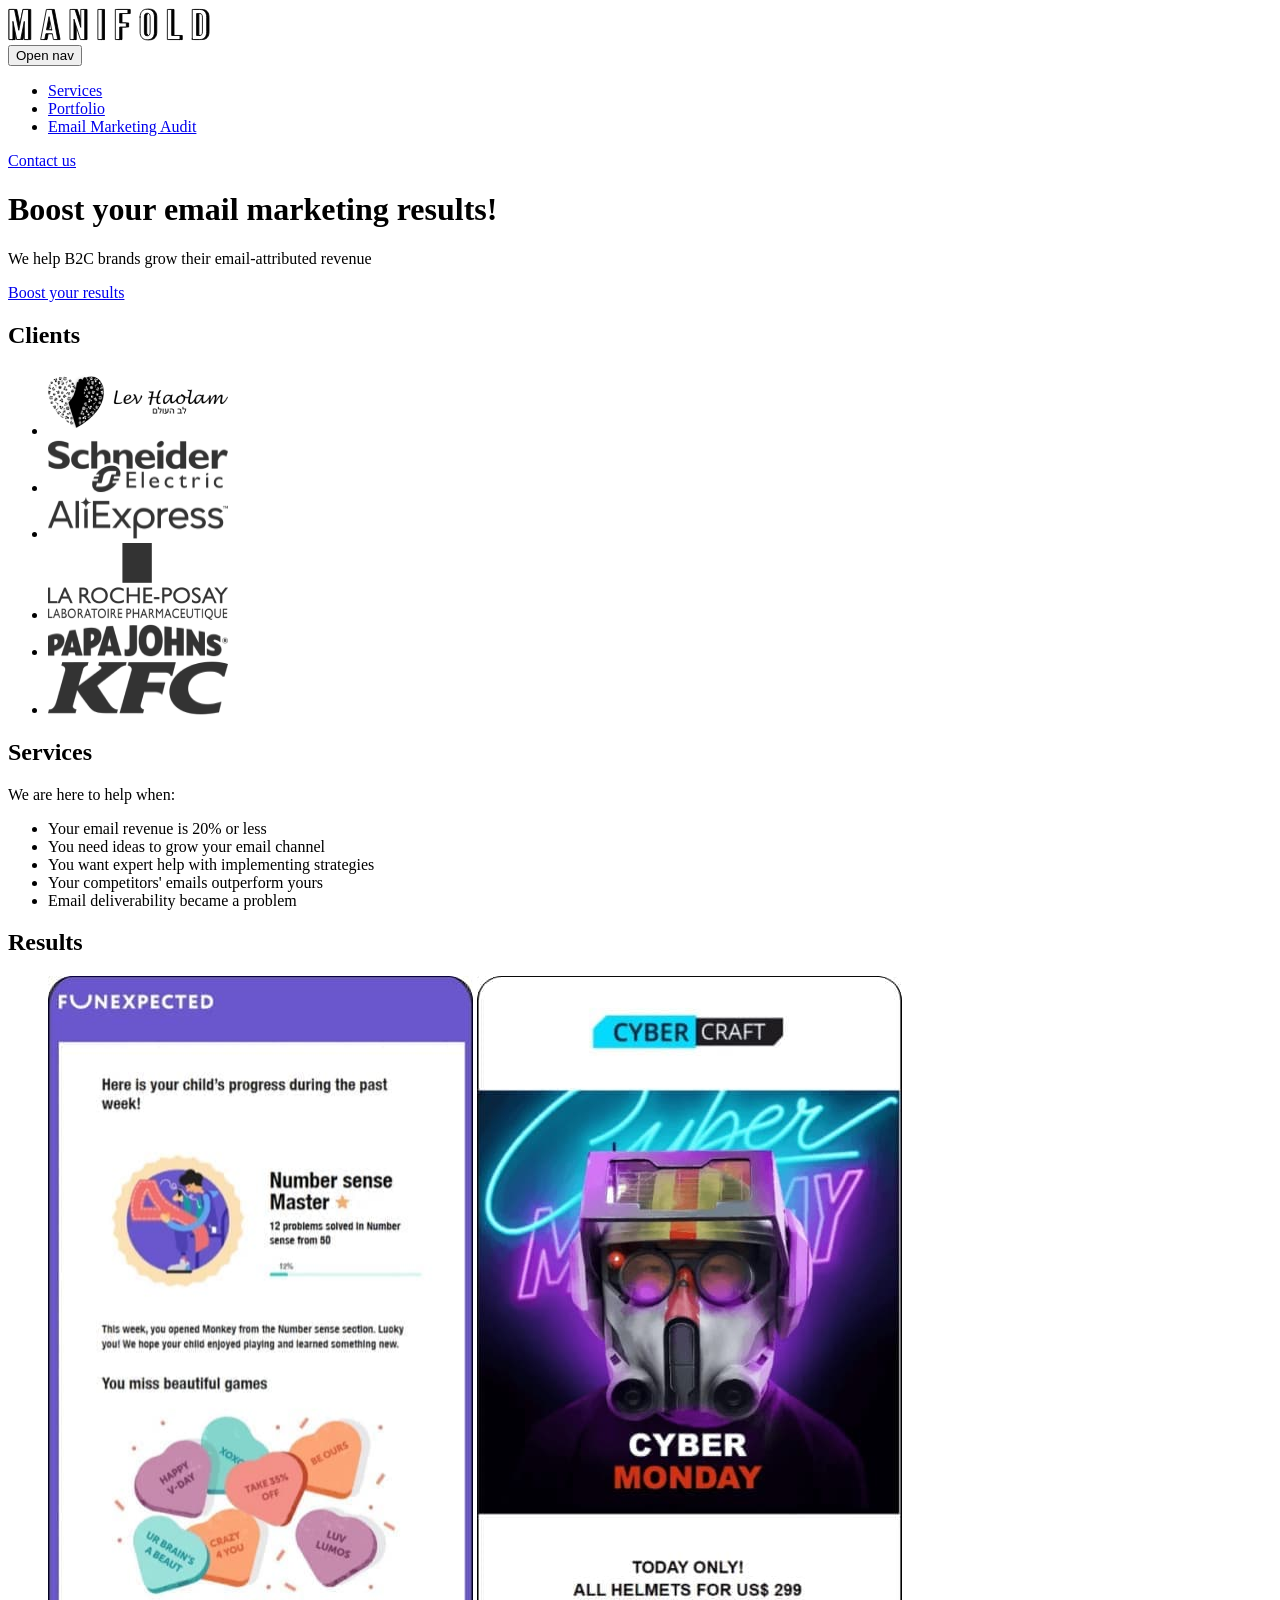
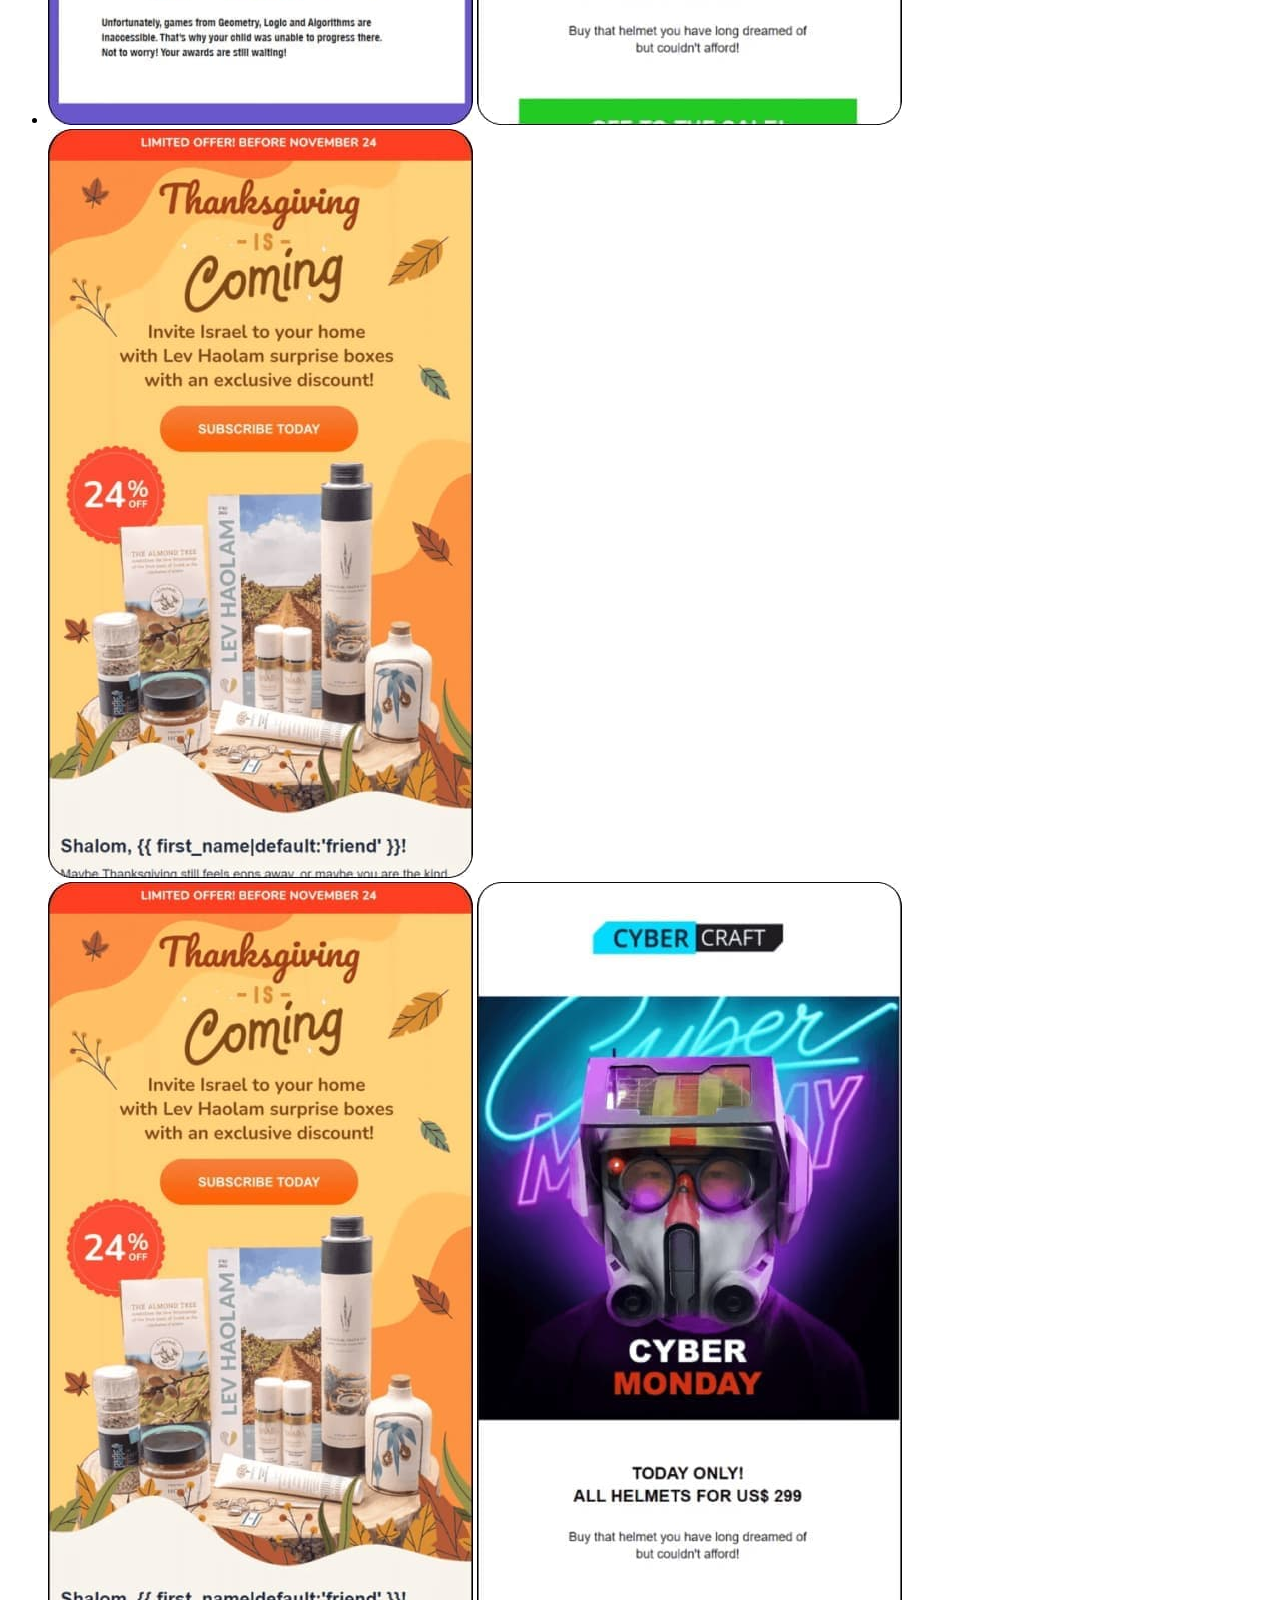
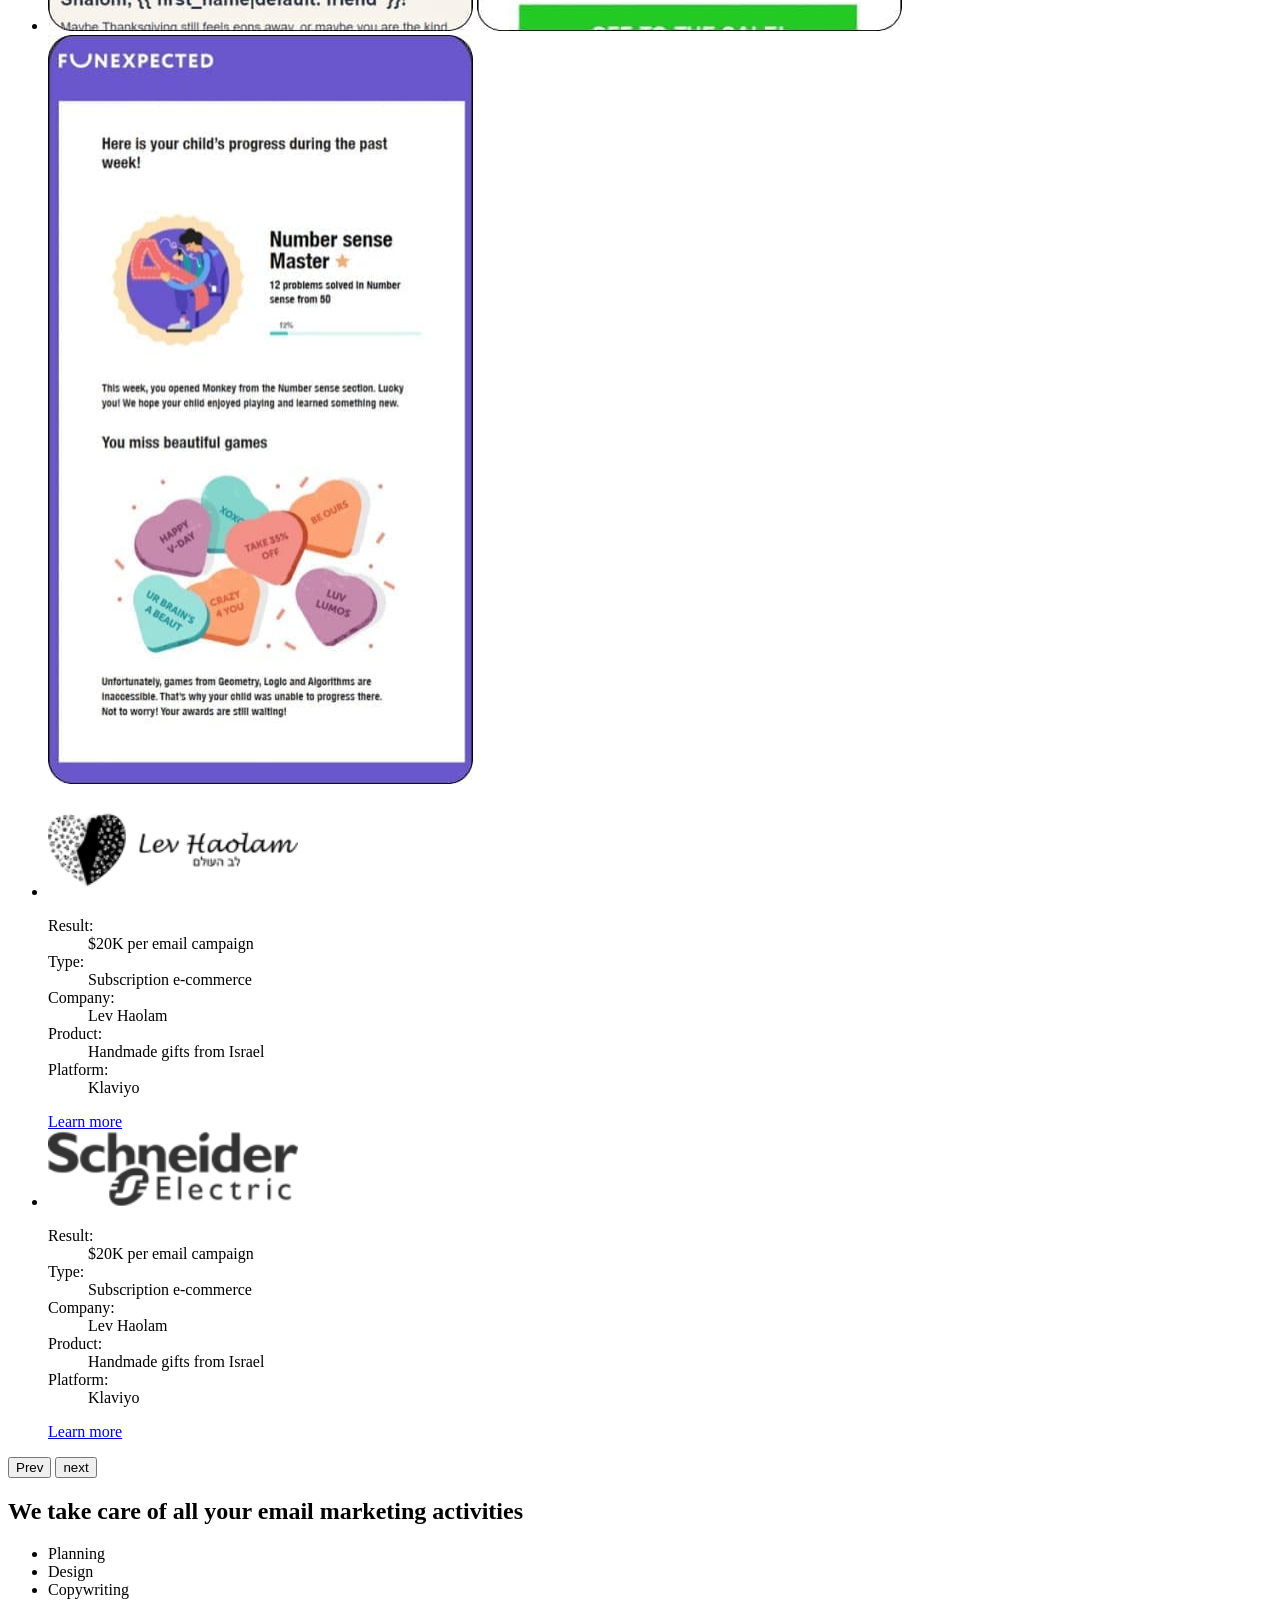
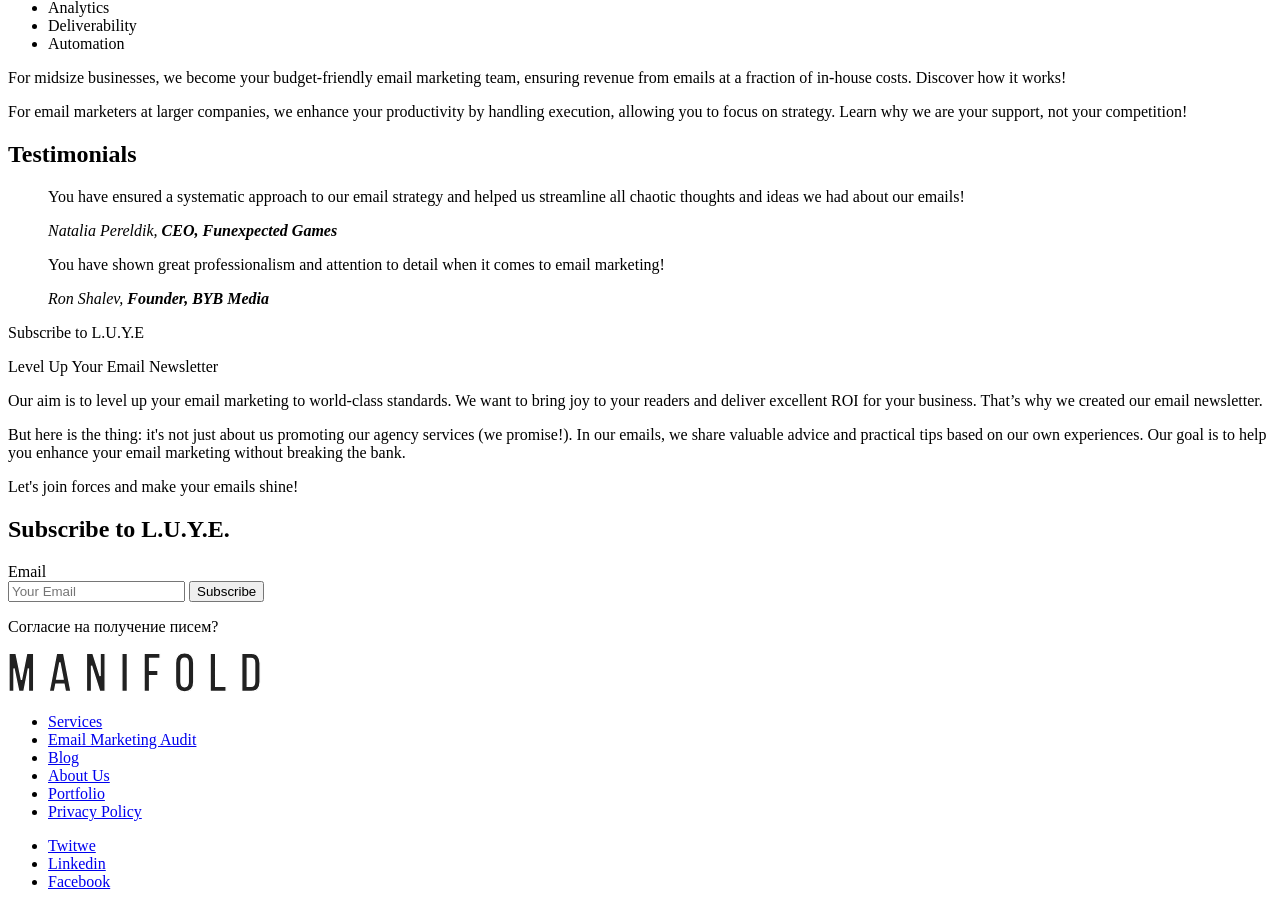
==== src/index.html @ d6d199ad "1" ====
<!DOCTYPE html>
<html lang="en">

<head>
	<meta charset="UTF-8">
	<meta name="viewport" content="width=device-width, initial-scale=1.0">
	<title>Manifold</title>
	<link rel="stylesheet" href="./styles/main.min.css">
</head>

<body>

	<!-- header -->
	<header class="header">
		<!-- header__top -->
		<div class="header__top">
			<div class="header__container container">
				<a href="index.html" aria-current="page" class="header__logo logo">
					<img src="./img/logo.svg" alt="Manifold" width="202" height="33">
				</a>
				<!-- nav -->
				<nav class="header__nav nav">
					<button class="nav__toggle" type="button">
						<span class="visually-hidden">Open nav</span>
					</button>
					<ul class="nav__list">
						<li><a href="#" class="nav__link">Services</a></li>
						<li><a href="#" class="nav__link">Portfolio</a></li>
						<li><a href="#" class="nav__link">Email Marketing Audit</a></li>
					</ul>
				</nav>
				<!-- /nav -->
				<a href="#" class="header__top-button button">Contact us</a>
			</div>
		</div>
		<!-- /header__top -->
		<!-- header__bottom -->
		<div class="header__bottom">
			<div class="container">
				<h1 class="header__title title"><span class="primary">Boost</span> your email marketing results!</h1>
				<p class="header__subtitle">We help B2C brands grow their email-attributed revenue</p>
				<a href="#" class="header__bottom-button button">Boost your results</a>
			</div>
		</div>
		<!-- /header__bottom -->
	</header>
	<!-- /header -->
	<!-- main -->
	<main class="main">
		<!-- client -->

		<section class="clients">
			<div class="clients__container container">
				<h2 class="visually-hidden">Clients</h2>
				<ul class="clients__list">
					<li class="clients__item">
						<img src="img/clients/clients-1.png" alt="clients-1" width="180px" height="67">
					</li>
					<li class="clients__item">
						<img src="img/clients/clients-2.png" alt="clients-1" width="180px" height="53">
					</li>
					<li class="clients__item">
						<img src="img/clients/clients-3.png" alt="clients-1" width="180px" height="42">
					</li>
					<li class="clients__item">
						<img src="img/clients/clients-4.png" alt="clients-1" width="180px" height="77">
					</li>
					<li class="clients__item">
						<img src="img/clients/clients-5.png" alt="clients-1" width="180px" height="33">
					</li>
					<li class="clients__item">
						<img src="img/clients/clients-6.png" alt="clients-1" width="180px" height="54">
					</li>
				</ul>
			</div>
		</section>
		<!-- /client -->
		<!-- services -->

		<section class="services section">
			<div class="services__container container container--dark">
				<h2 class="visually-hidden">Services</h2>
				<p class="title">We are here to <span class="primary">help</span> when:</p>
				<ul class="services__list list">
					<li>Your email revenue is 20% or less</li>
					<li>You need ideas to grow your email channel</li>
					<li>You want expert help with implementing strategies</li>
					<li>Your competitors' emails outperform yours</li>
					<li>Email deliverability became a problem</li>
				</ul>
			</div>
		</section>
		<!-- /services -->

		<section class="results section">
			<div class="results__container container">
				<h2 class="visually-hidden">Results</h2>
				<div class="results__slider-two slider-two">
					<ul class="slider-two__list slider-two__list-img">
						<li class="slider-two__item slider-two__item-img slider-two__item--active">
							<img src="img/results/results-1.jpg" alt="pic-1" width="425" height="749">
							<img src="img/results/results-2.jpg" alt="pic-2" width="425" height="749">
							<img src="img/results/results-3.jpg" alt="pic-3" width="425" height="749">
						</li>
						<li class="slider-two__item slider-two__item-img">
							<img src="img/results/results-3.jpg" alt="pic-3" width="425" height="749">
							<img src="img/results/results-2.jpg" alt="pic-2" width="425" height="749">
							<img src="img/results/results-1.jpg" alt="pic-1" width="425" height="749">
						</li>
					</ul>
					<ul class="slider-two__list slider-two__list-content">
						<li class="slider-two__item slider-two__item-content slider-two__item--active">
							<img src="img/clients/clients-1.png" alt="clients-1" width="250" height="93">
							<dl class="slider-two__item-content-dl">
								<dt class="slider-two__item-content-dt">Result:</dt>
								<dd class="slider-two__item-content-dd">$20K per email campaign</dd>

								<dt class="slider-two__item-content-dt">Type:</dt>
								<dd class="slider-two__item-content-dd">Subscription e-commerce</dd>

								<dt class="slider-two__item-content-dt">Company:</dt>
								<dd class="slider-two__item-content-dd">Lev Haolam</dd>

								<dt class="slider-two__item-content-dt">Product:</dt>
								<dd class="slider-two__item-content-dd">Handmade gifts from Israel</dd>
								<dt class="slider-two__item-content-dt">Platform:</dt>
								<dd class="slider-two__item-content-dd">Klaviyo</dd>
							</dl>

							<a href="#" class="slider-two__button button button--transparent">Learn more</a>
						</li>
						<li class="slider-two__item slider-two__item-content">
							<img src="img/clients/clients-2.png" alt="clients-2" width="250" height="76">
							<dl class="slider-two__item-content-dl">
								<dt class="slider-two__item-content-dt">Result:</dt>
								<dd class="slider-two__item-content-dd">$20K per email campaign</dd>

								<dt class="slider-two__item-content-dt">Type:</dt>
								<dd class="slider-two__item-content-dd">Subscription e-commerce</dd>

								<dt class="slider-two__item-content-dt">Company:</dt>
								<dd class="slider-two__item-content-dd">Lev Haolam</dd>

								<dt class="slider-two__item-content-dt">Product:</dt>
								<dd class="slider-two__item-content-dd">Handmade gifts from Israel</dd>
								<dt class="slider-two__item-content-dt">Platform:</dt>
								<dd class="slider-two__item-content-dd">Klaviyo</dd>
							</dl>

							<a href="#" class="slider-two__button button button--transparent">Learn more</a>
						</li>
					</ul>
					<div class="slider-two__pagination">
						<button type="button" class="slider-two__pagination-prev">
							<span class="visually-hidden">Prev</span>
						</button>
						<button type="button" class="slider-two__pagination-next">
							<span class="visually-hidden">next</span>
						</button>
					</div>
				</div>
			</div>
		</section>
		<!-- providers -->

		<section class="providers section">
			<div class="providers__container container container--dark">
				<h2 class="providers__title title">We <span class="primary">take care</span> of all your email marketing activities</h2>
				<ul class="providers__list list">
					<li>Planning</li>
					<li>Design</li>
					<li>Copywriting</li>
					<li>Analytics</li>
					<li>Deliverability</li>
					<li>Automation</li>
				</ul>

				<div class="providers__footer">
					<div class="providers__footer-text">
						<p><span class="primary">For midsize businesses</span>, we become your budget-friendly email marketing team, ensuring revenue from emails at a fraction of in-house costs. Discover how it works!</p>
					</div>
					<div class="providers__footer-text">
						<p><span class="primary">For email marketers at larger companies</span>, we enhance your productivity by handling execution, allowing you to focus on strategy. Learn why we are your support, not your competition!</p>
					</div>
				</div>
			</div>
		</section>
		<!-- /providers -->
		<!-- reviews -->

		<section class="reviews section">
			<div class="reviews__container container">
				<h2 class="reviews__title title">Testimonials</h2>
				<blockquote class="reviews__blockquote">
					<p>You have ensured a systematic approach to our email strategy and helped us streamline all chaotic thoughts and ideas we had about our emails!</p>
					<cite>Natalia Pereldik, <b>CEO, Funexpected Games</b></cite>
				</blockquote>
				<blockquote class="reviews__blockquote">
					<p>You have shown great professionalism and attention to detail when it comes to email marketing!</p>
					<cite>Ron Shalev, <b>Founder, BYB Media</b></cite>
				</blockquote>
			</div>
		</section>
		<!-- /reviews -->
		<!-- subscription -->

		<section class="subscription section">
			<div class="subscription__container container container--dark">
				<p class="subscription__title title">Subscribe to <span class="primary">L.U.Y.E</span></p>
				<p class="subscription__subtitle">Level Up Your Email Newsletter</p>
				<div class="subscription__content">
					<p>Our aim is to level up your email marketing to world-class standards. We want to bring joy to your readers and deliver excellent ROI for your business. That’s why we created our email newsletter.</p>
					<p>But here is the thing: it's not just about us promoting our agency services (we promise!). In our emails, we share valuable advice and practical tips based on our own experiences. Our goal is to help you enhance your email marketing without breaking the bank.</p>
					<p class="subscription__primary primary">Let's join forces and make your emails shine!</p>
					<form action="#" class="subscription__form form">
						<h2 class="form__title">Subscribe to L.U.Y.E.</h2>
						<label for="email" class="visually-hidden">Email</label>
						<div class="form__inner">
							<input type="email" name="email" id="email" class="form__input" placeholder="Your Email" autocomplete="off">
							<button type="submit" class="form__button button">Subscribe</button>
						</div>
						<p class="form__notes">Согласие на получение писем?</p>
					</form>
				</div>
			</div>
		</section>
		<!-- /subscription -->
	</main>
	<!-- /main -->
	<!-- footer -->
	<footer class="footer">
		<div class="footer__container container">
			<a href="index.html" class="footer__logo logo">
				<img src="./img/logo-footer.svg" alt="Manifold">
			</a>
			<ul class="footer__nav">
				<li><a href="#" class="footer__link">Services</a></li>
				<li><a href="#" class="footer__link">Email Marketing Audit</a></li>
				<li><a href="#" class="footer__link">Blog</a></li>
				<li><a href="#" class="footer__link">About Us</a></li>
				<li><a href="#" class="footer__link">Portfolio</a></li>
				<li><a href="#" class="footer__link">Privacy Policy</a></li>
			</ul>
			<ul class="footer__social-list">
				<li><a href="#" class="footer__social-link footer__social-link--1">
						<span class="visually-hidden">Twitwe</span>
					</a></li>
				<li><a href="#" class="footer__social-link footer__social-link--2">
						<span class="visually-hidden">Linkedin</span>
					</a></li>
				<li><a href="#" class="footer__social-link footer__social-link--3">
						<span class="visually-hidden">Facebook</span>
					</a></li>
			</ul>
		</div>
	</footer>
	<!-- /footer -->

</body>

</html>
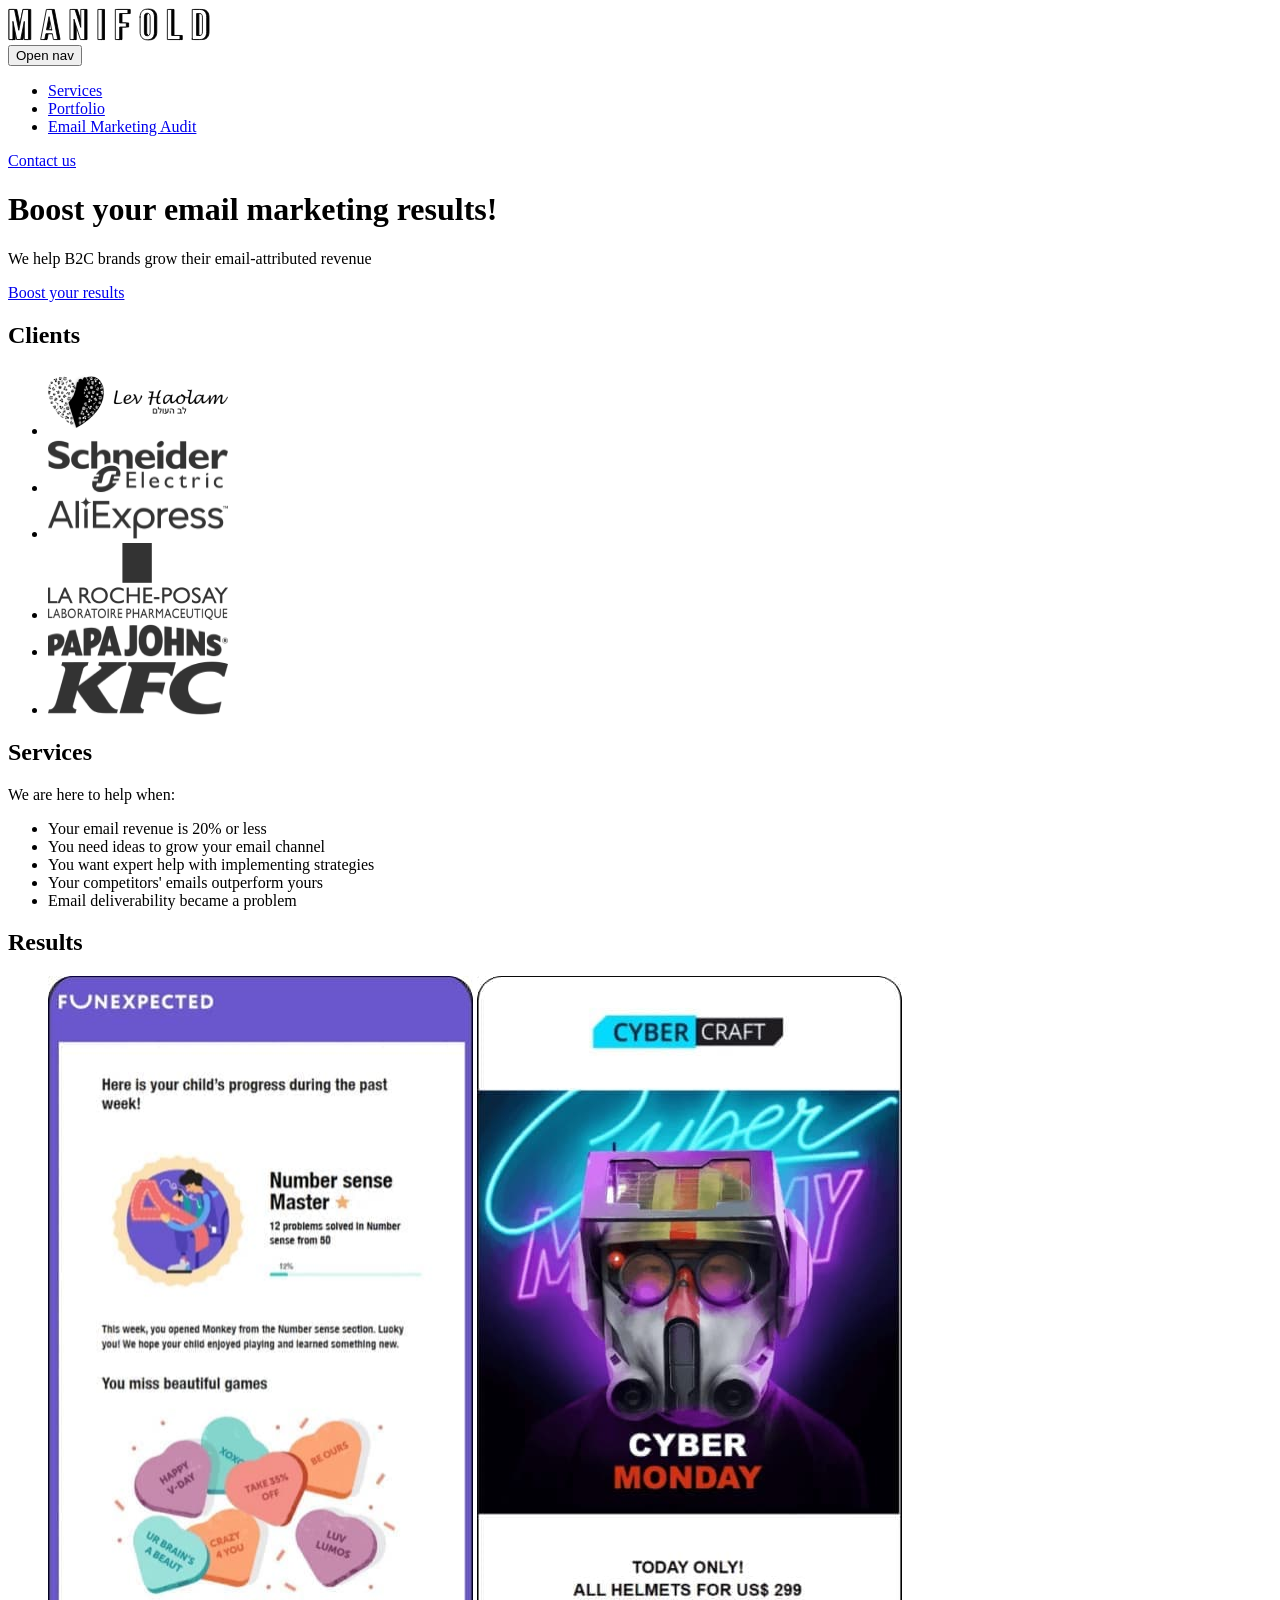
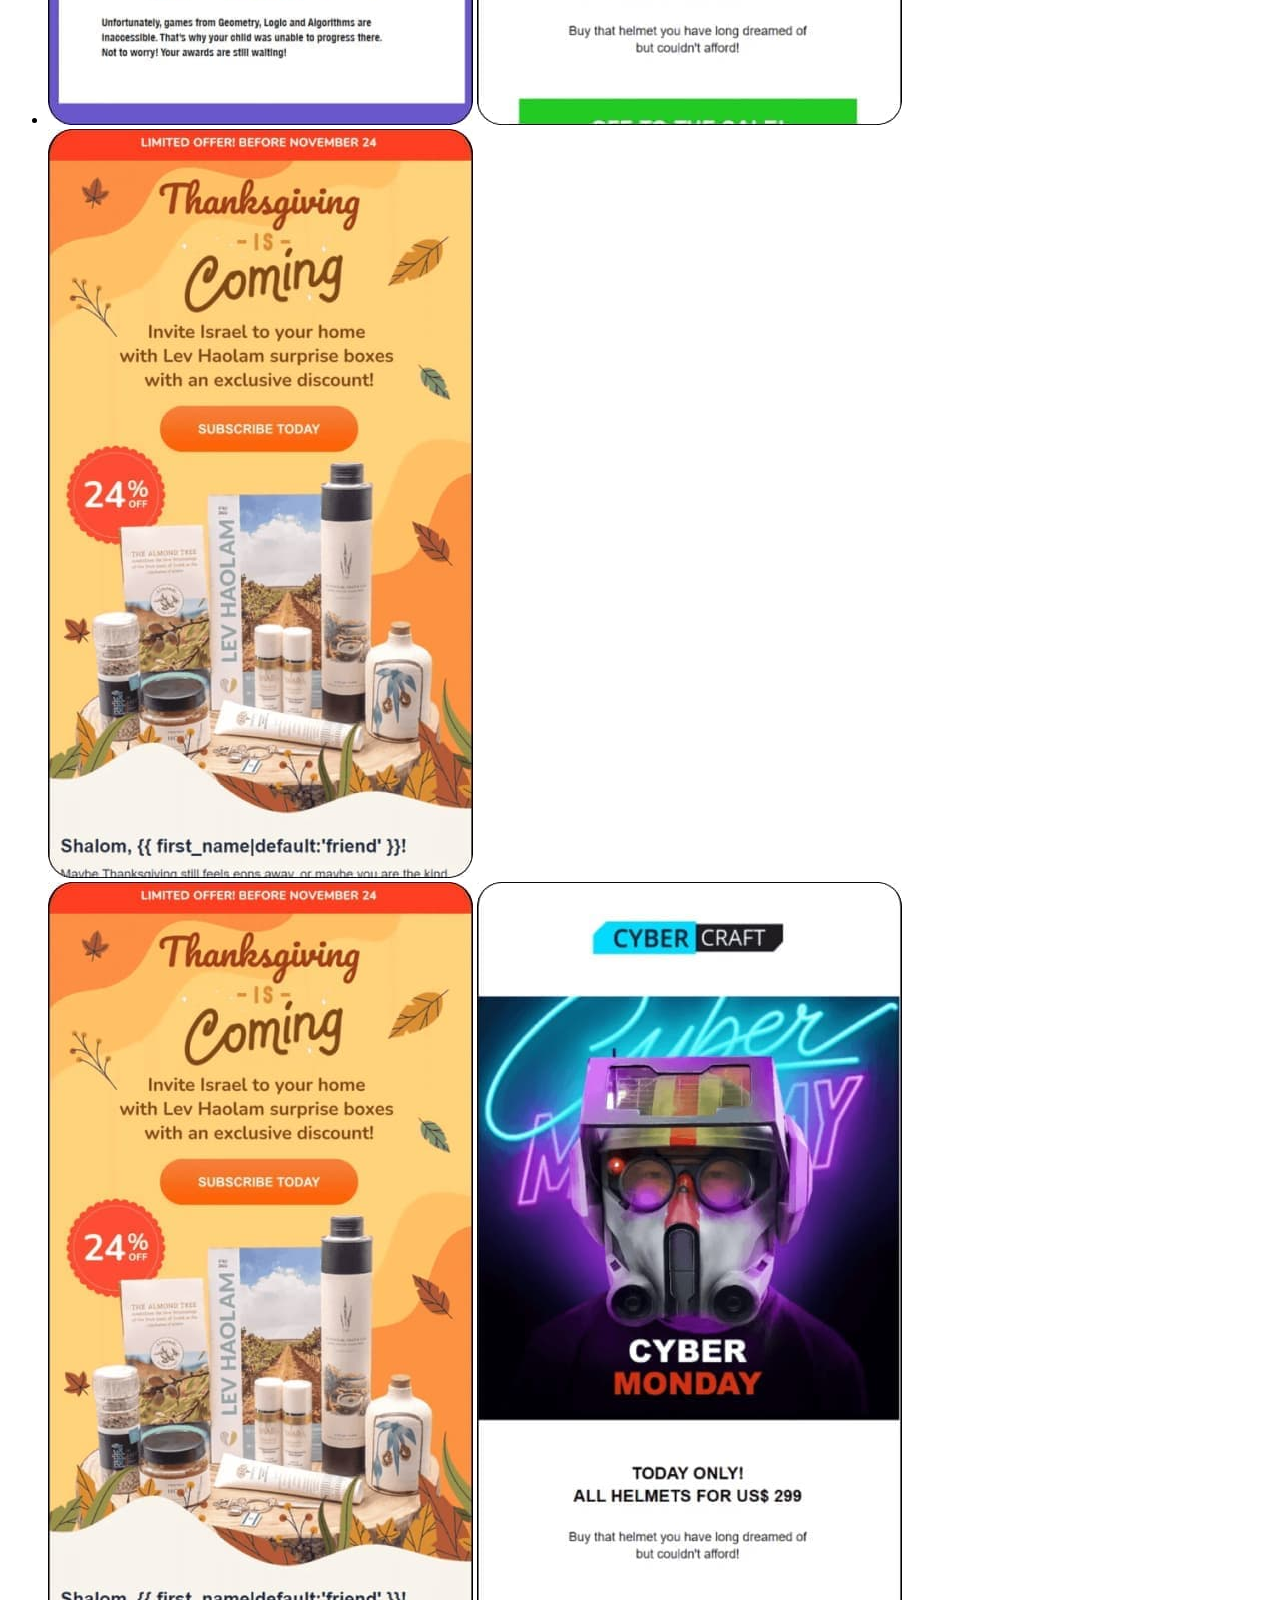
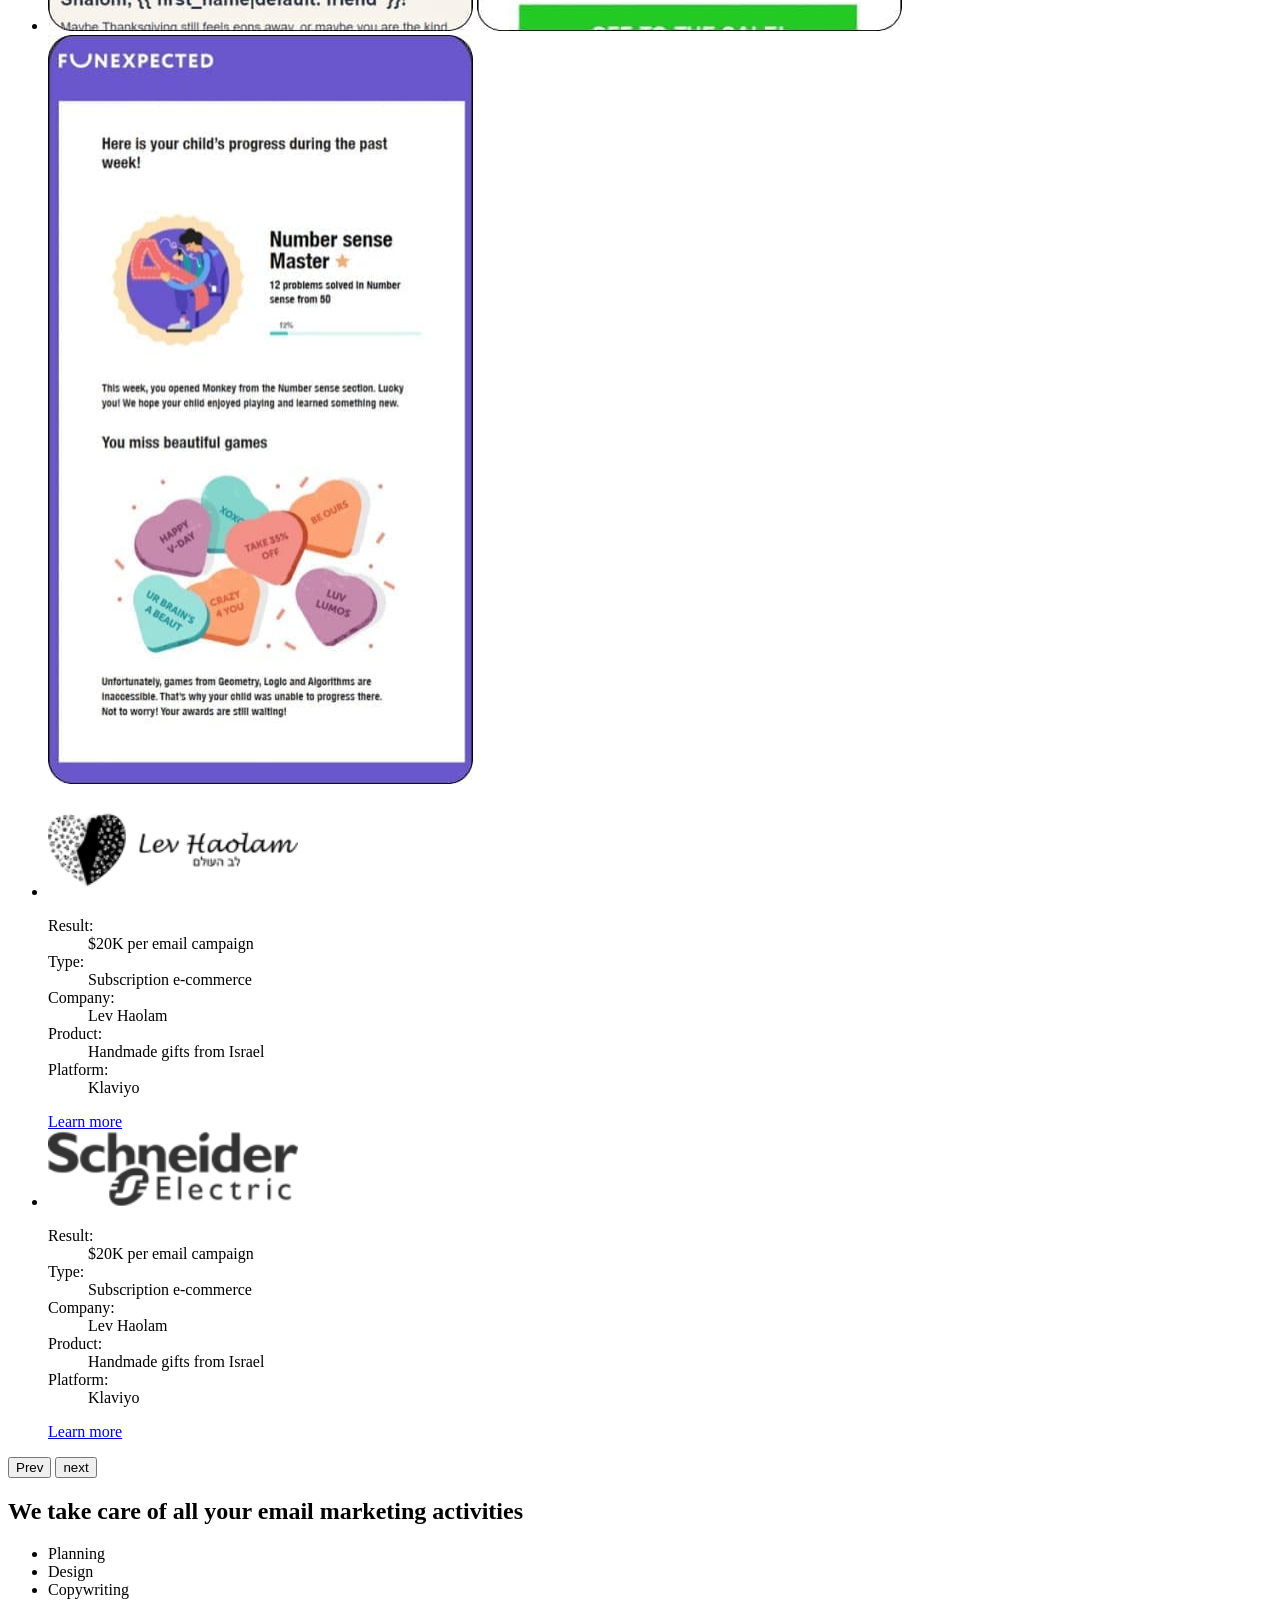
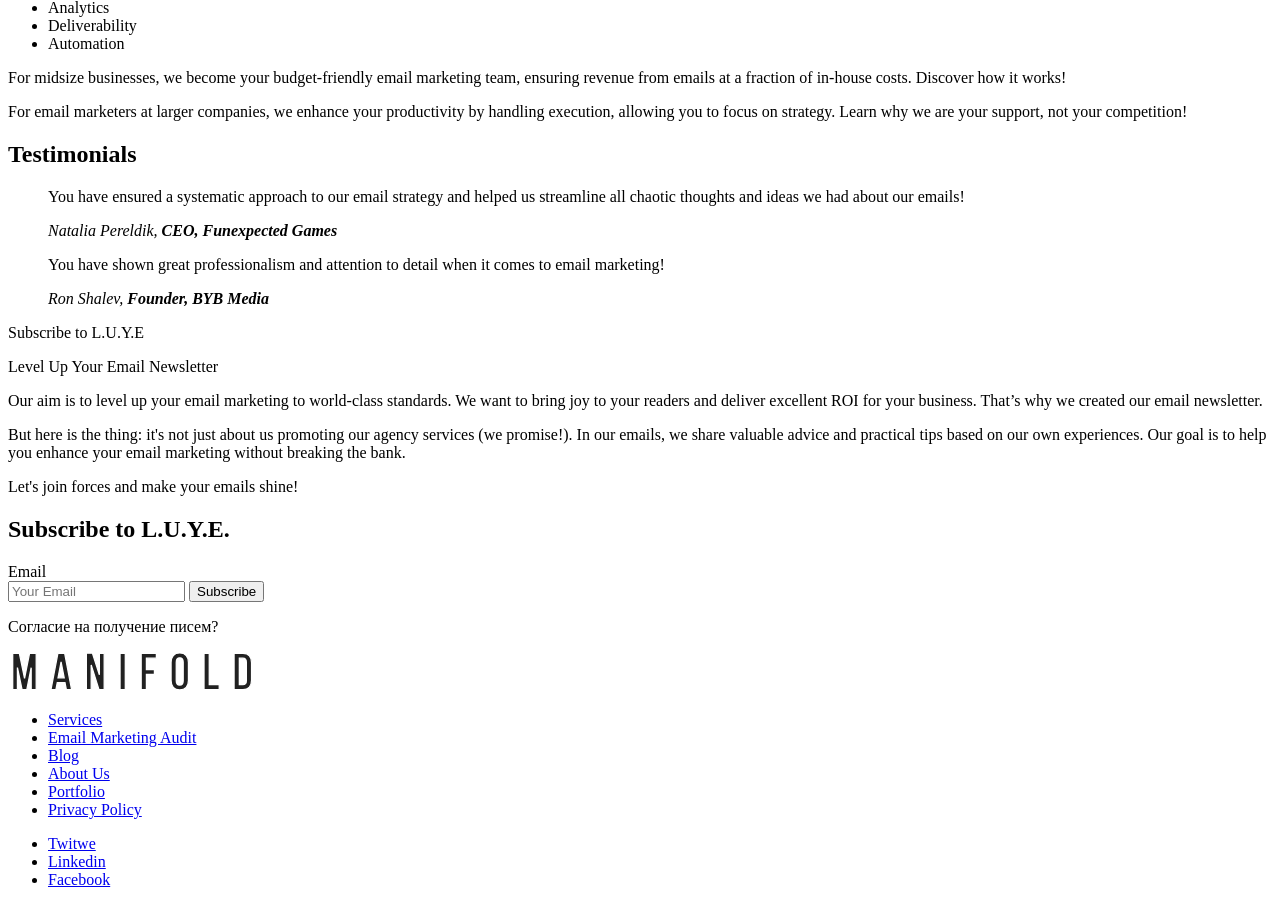
==== commit 9c3fbda5: "делает декоративные элементы" ====
--- a/src/index.html
+++ b/src/index.html
@@ -3,6 +3,7 @@
 
 <head>
 	<meta charset="UTF-8">
+	<meta name="robots" content="noindex, nofollow">
 	<meta name="viewport" content="width=device-width, initial-scale=1.0">
 	<title>Manifold</title>
 	<link rel="stylesheet" href="./styles/main.min.css">
@@ -176,12 +177,8 @@
 				</ul>
 
 				<div class="providers__footer">
-					<div class="providers__footer-text">
-						<p><span class="primary">For midsize businesses</span>, we become your budget-friendly email marketing team, ensuring revenue from emails at a fraction of in-house costs. Discover how it works!</p>
-					</div>
-					<div class="providers__footer-text">
-						<p><span class="primary">For email marketers at larger companies</span>, we enhance your productivity by handling execution, allowing you to focus on strategy. Learn why we are your support, not your competition!</p>
-					</div>
+					<p class="providers__footer-text"><span class="primary">For midsize businesses</span>, we become your budget-friendly email marketing team, ensuring revenue from emails at a fraction of in-house costs. Discover how it works!</p>
+					<p class="providers__footer-text"><span class="primary">For email marketers at larger companies</span>, we enhance your productivity by handling execution, allowing you to focus on strategy. Learn why we are your support, not your competition!</p>
 				</div>
 			</div>
 		</section>
@@ -231,7 +228,7 @@
 	<footer class="footer">
 		<div class="footer__container container">
 			<a href="index.html" class="footer__logo logo">
-				<img src="./img/logo-footer.svg" alt="Manifold">
+				<img src="./img/logo-footer.svg" alt="Manifold" width="251" height="39">
 			</a>
 			<ul class="footer__nav">
 				<li><a href="#" class="footer__link">Services</a></li>
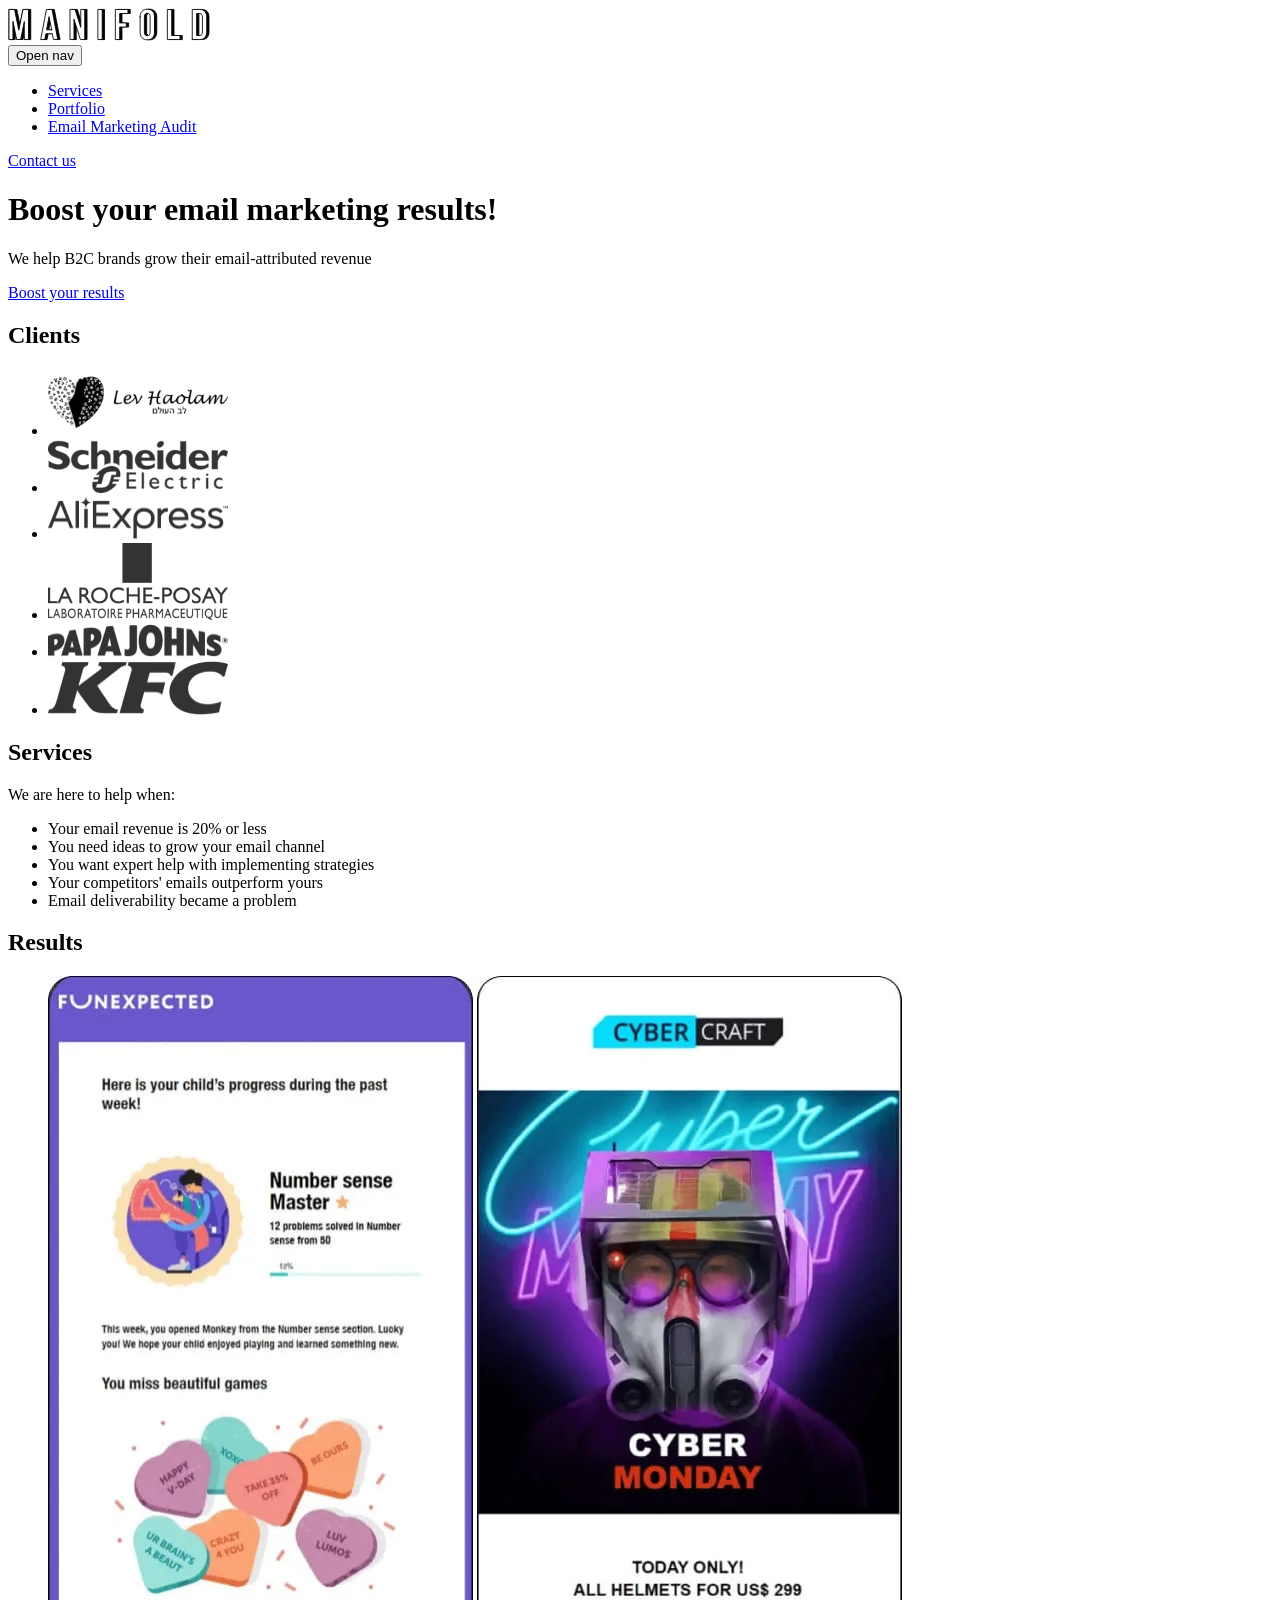
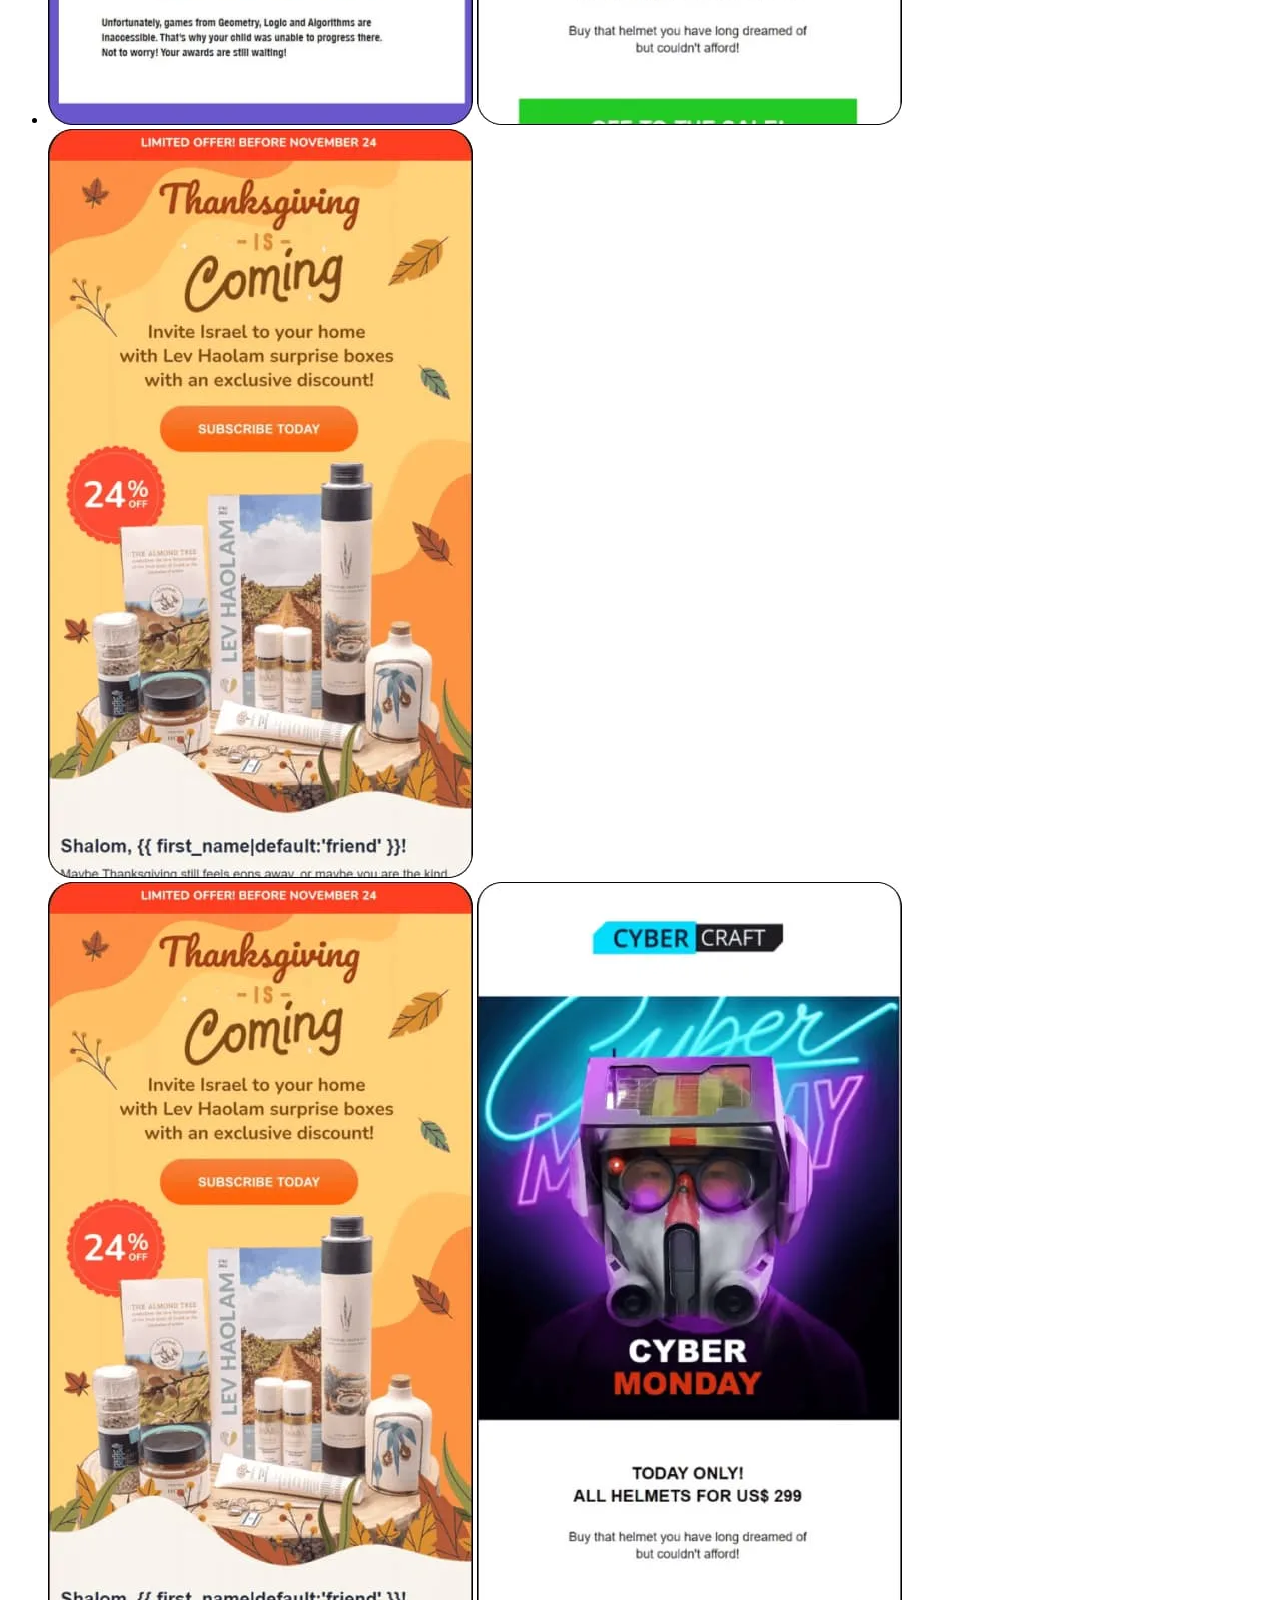
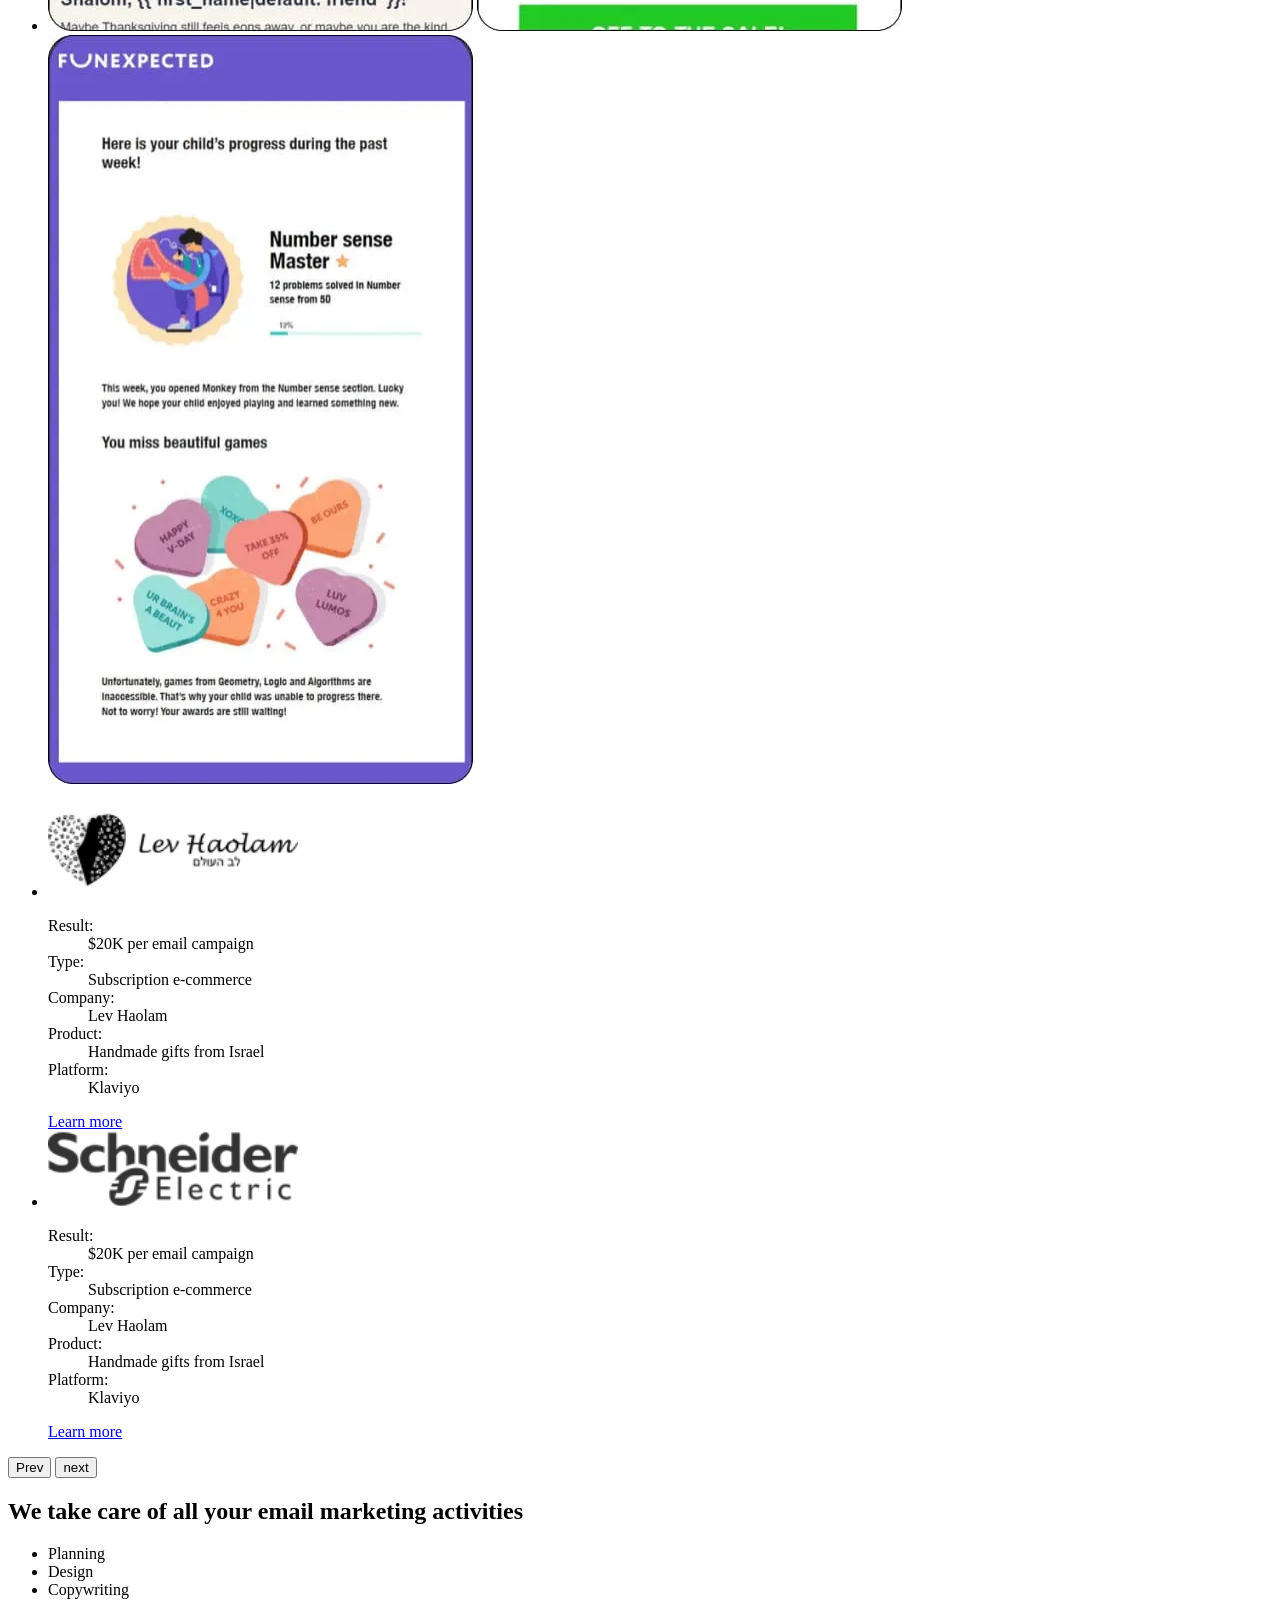
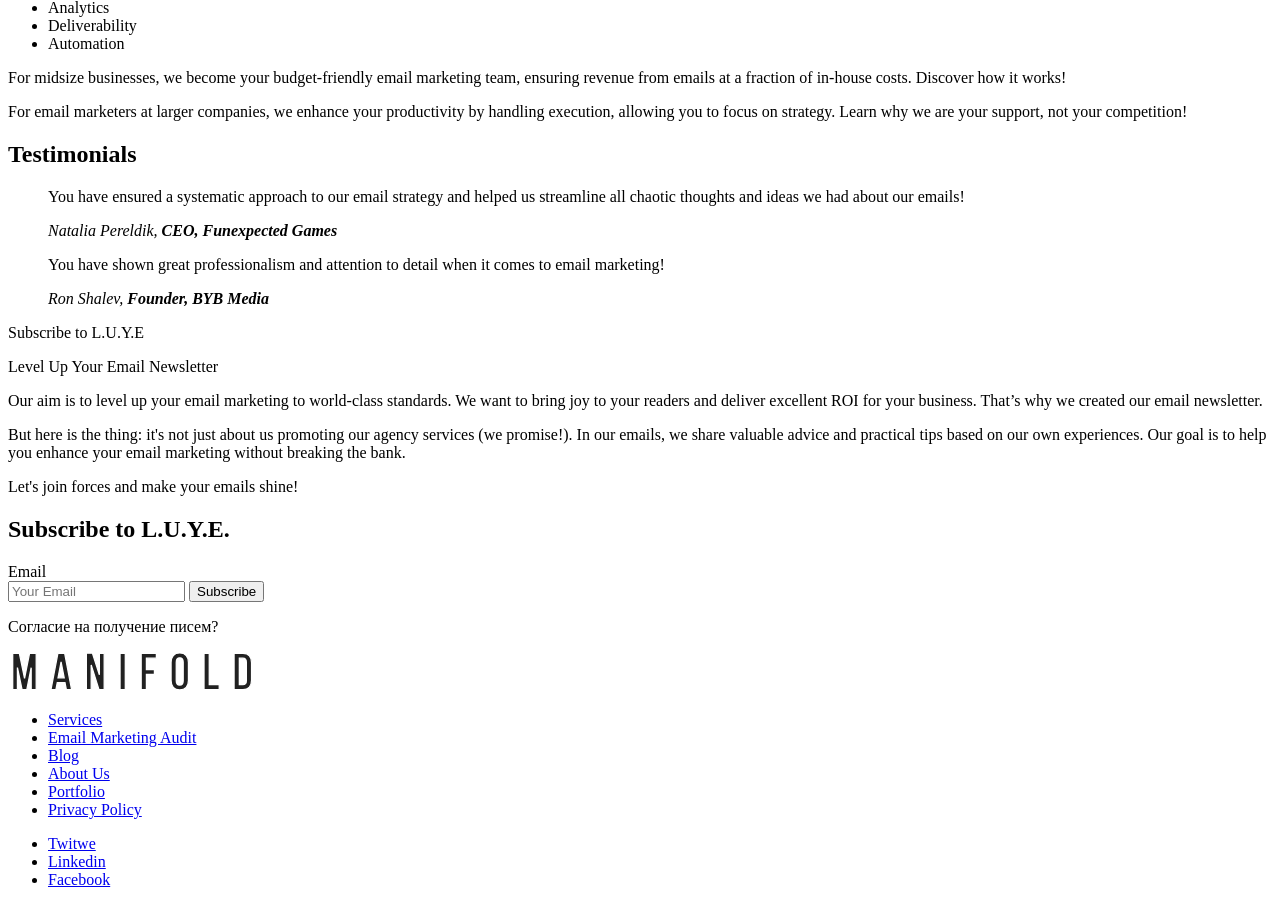
==== commit 4743afc6: "1" ====
--- a/src/index.html
+++ b/src/index.html
@@ -55,22 +55,40 @@
 				<h2 class="visually-hidden">Clients</h2>
 				<ul class="clients__list">
 					<li class="clients__item">
-						<img src="img/clients/clients-1.png" alt="clients-1" width="180px" height="67">
-					</li>
-					<li class="clients__item">
-						<img src="img/clients/clients-2.png" alt="clients-1" width="180px" height="53">
-					</li>
-					<li class="clients__item">
-						<img src="img/clients/clients-3.png" alt="clients-1" width="180px" height="42">
-					</li>
-					<li class="clients__item">
-						<img src="img/clients/clients-4.png" alt="clients-1" width="180px" height="77">
-					</li>
-					<li class="clients__item">
-						<img src="img/clients/clients-5.png" alt="clients-1" width="180px" height="33">
-					</li>
-					<li class="clients__item">
-						<img src="img/clients/clients-6.png" alt="clients-1" width="180px" height="54">
+						<picture>
+							<source srcset="img/clients/clients-1.webp" type="image/webp">
+							<img loading="lazy" src="img/clients/clients-1.png" alt="clients-1" width="180" height="67">
+						</picture>
+					</li>
+					<li class="clients__item">
+						<picture>
+							<source srcset="img/clients/clients-2.webp" type="image/webp">
+							<img loading="lazy" src="img/clients/clients-2.png" alt="clients-2" width="180" height="53">
+						</picture>
+					</li>
+					<li class="clients__item">
+						<picture>
+							<source srcset="img/clients/clients-3.webp" type="image/webp">
+							<img loading="lazy" src="img/clients/clients-3.png" alt="clients-3" width="180" height="42">
+						</picture>
+					</li>
+					<li class="clients__item">
+						<picture>
+							<source srcset="img/clients/clients-4.webp" type="image/webp">
+							<img loading="lazy" src="img/clients/clients-4.png" alt="clients-4" width="180" height="77">
+						</picture>
+					</li>
+					<li class="clients__item">
+						<picture>
+							<source srcset="img/clients/clients-5.webp" type="image/webp">
+							<img loading="lazy" src="img/clients/clients-5.png" alt="clients-5" width="180" height="33">
+						</picture>
+					</li>
+					<li class="clients__item">
+						<picture>
+							<source srcset="img/clients/clients-6.webp" type="image/webp">
+							<img loading="lazy" src="img/clients/clients-6.png" alt="clients-6" width="180" height="54">
+						</picture>
 					</li>
 				</ul>
 			</div>
@@ -99,14 +117,32 @@
 				<div class="results__slider-two slider-two">
 					<ul class="slider-two__list slider-two__list-img">
 						<li class="slider-two__item slider-two__item-img slider-two__item--active">
-							<img src="img/results/results-1.jpg" alt="pic-1" width="425" height="749">
-							<img src="img/results/results-2.jpg" alt="pic-2" width="425" height="749">
-							<img src="img/results/results-3.jpg" alt="pic-3" width="425" height="749">
+							<picture class="slider-two__item-picture">
+								<source srcset="img/results/results-1.webp" type="image/webp">
+								<img loading="lazy" src="img/results/results-1.jpg" alt="pic-1" width="425" height="749">
+							</picture>
+							<picture class="slider-two__item-picture">
+								<source srcset="img/results/results-2.webp" type="image/webp">
+								<img loading="lazy" src="img/results/results-2.jpg" alt="pic-2" width="425" height="749">
+							</picture>
+							<picture class="slider-two__item-picture">
+								<source srcset="img/results/results-3.webp" type="image/webp">
+								<img loading="lazy" src="img/results/results-3.jpg" alt="pic-3" width="425" height="749">
+							</picture>
 						</li>
 						<li class="slider-two__item slider-two__item-img">
-							<img src="img/results/results-3.jpg" alt="pic-3" width="425" height="749">
-							<img src="img/results/results-2.jpg" alt="pic-2" width="425" height="749">
-							<img src="img/results/results-1.jpg" alt="pic-1" width="425" height="749">
+							<picture class="slider-two__item-picture">
+								<source srcset="img/results/results-3.webp" type="image/webp">
+								<img loading="lazy" src="img/results/results-3.jpg" alt="pic-3" width="425" height="749">
+							</picture>
+							<picture class="slider-two__item-picture">
+								<source srcset="img/results/results-2.webp" type="image/webp">
+								<img loading="lazy" src="img/results/results-2.jpg" alt="pic-2" width="425" height="749">
+							</picture>
+							<picture class="slider-two__item-picture">
+								<source srcset="img/results/results-1.webp" type="image/webp">
+								<img loading="lazy" src="img/results/results-1.jpg" alt="pic-1" width="425" height="749">
+							</picture>
 						</li>
 					</ul>
 					<ul class="slider-two__list slider-two__list-content">
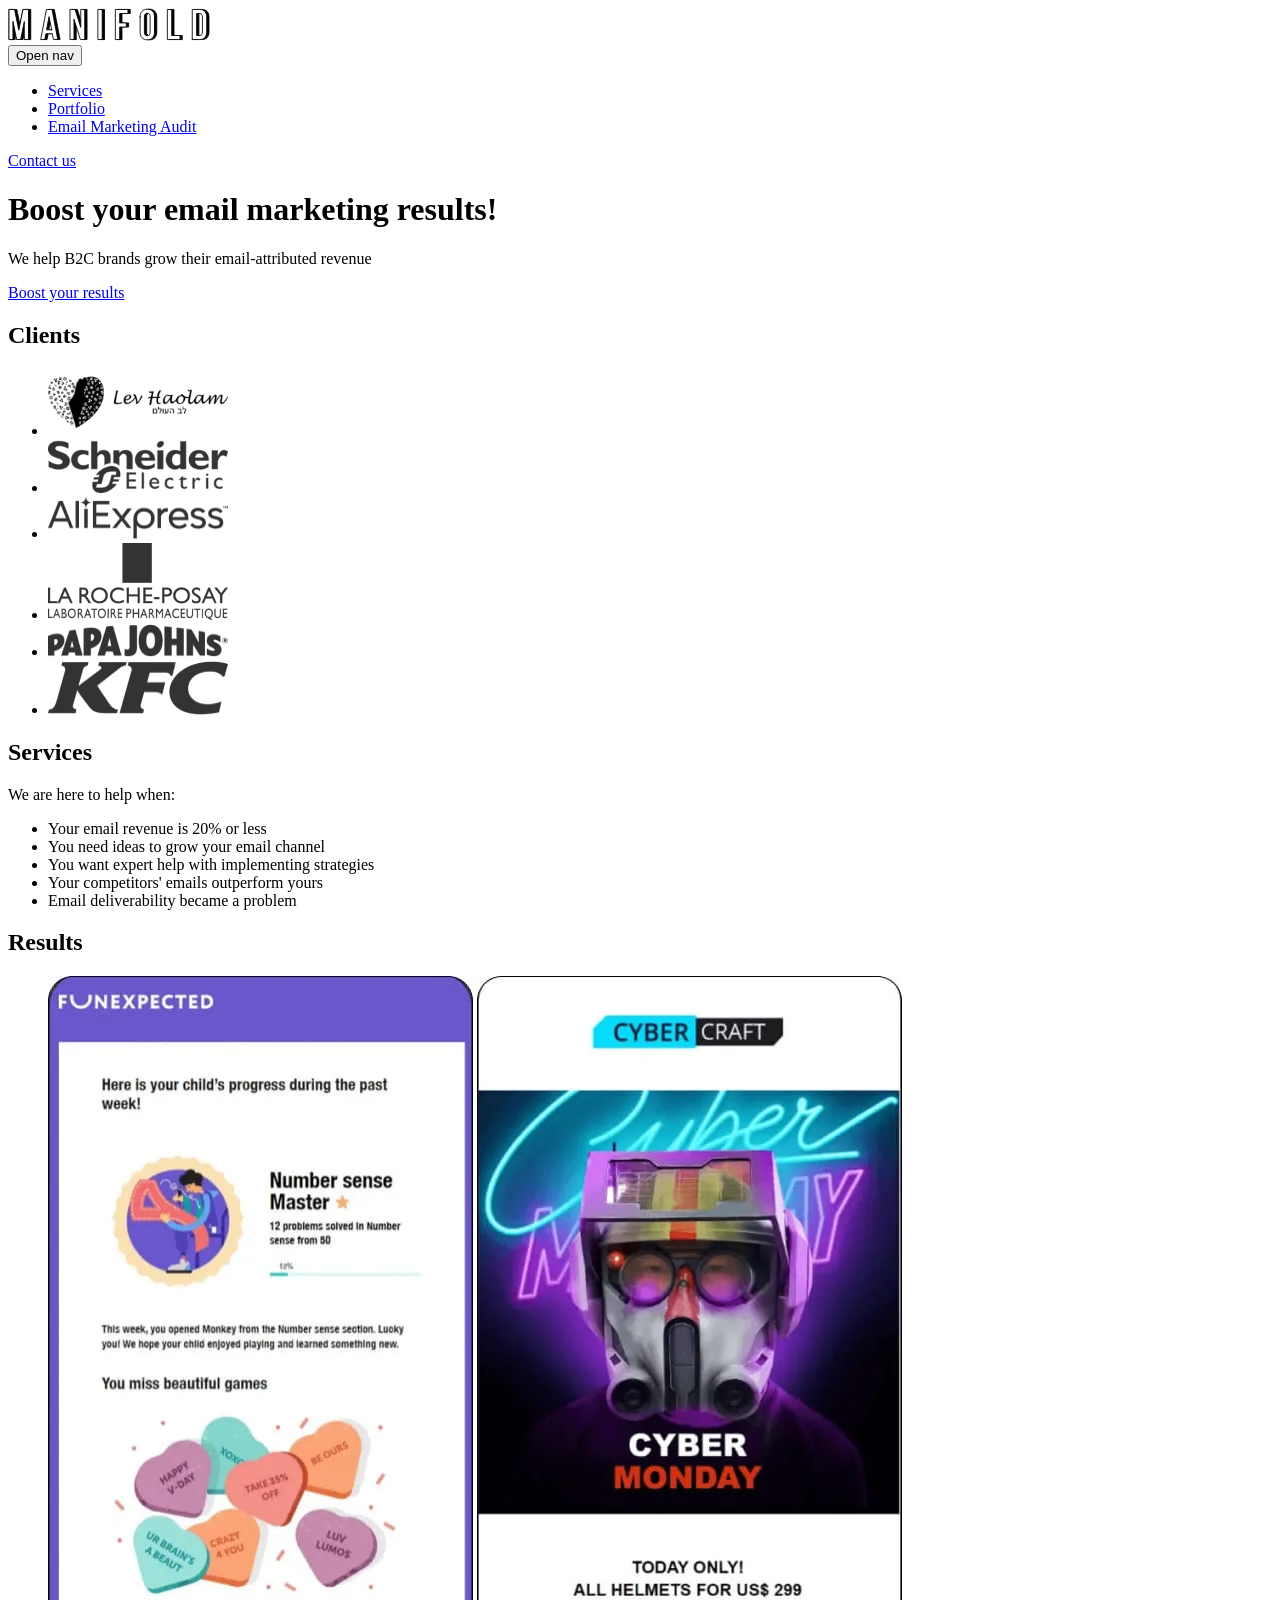
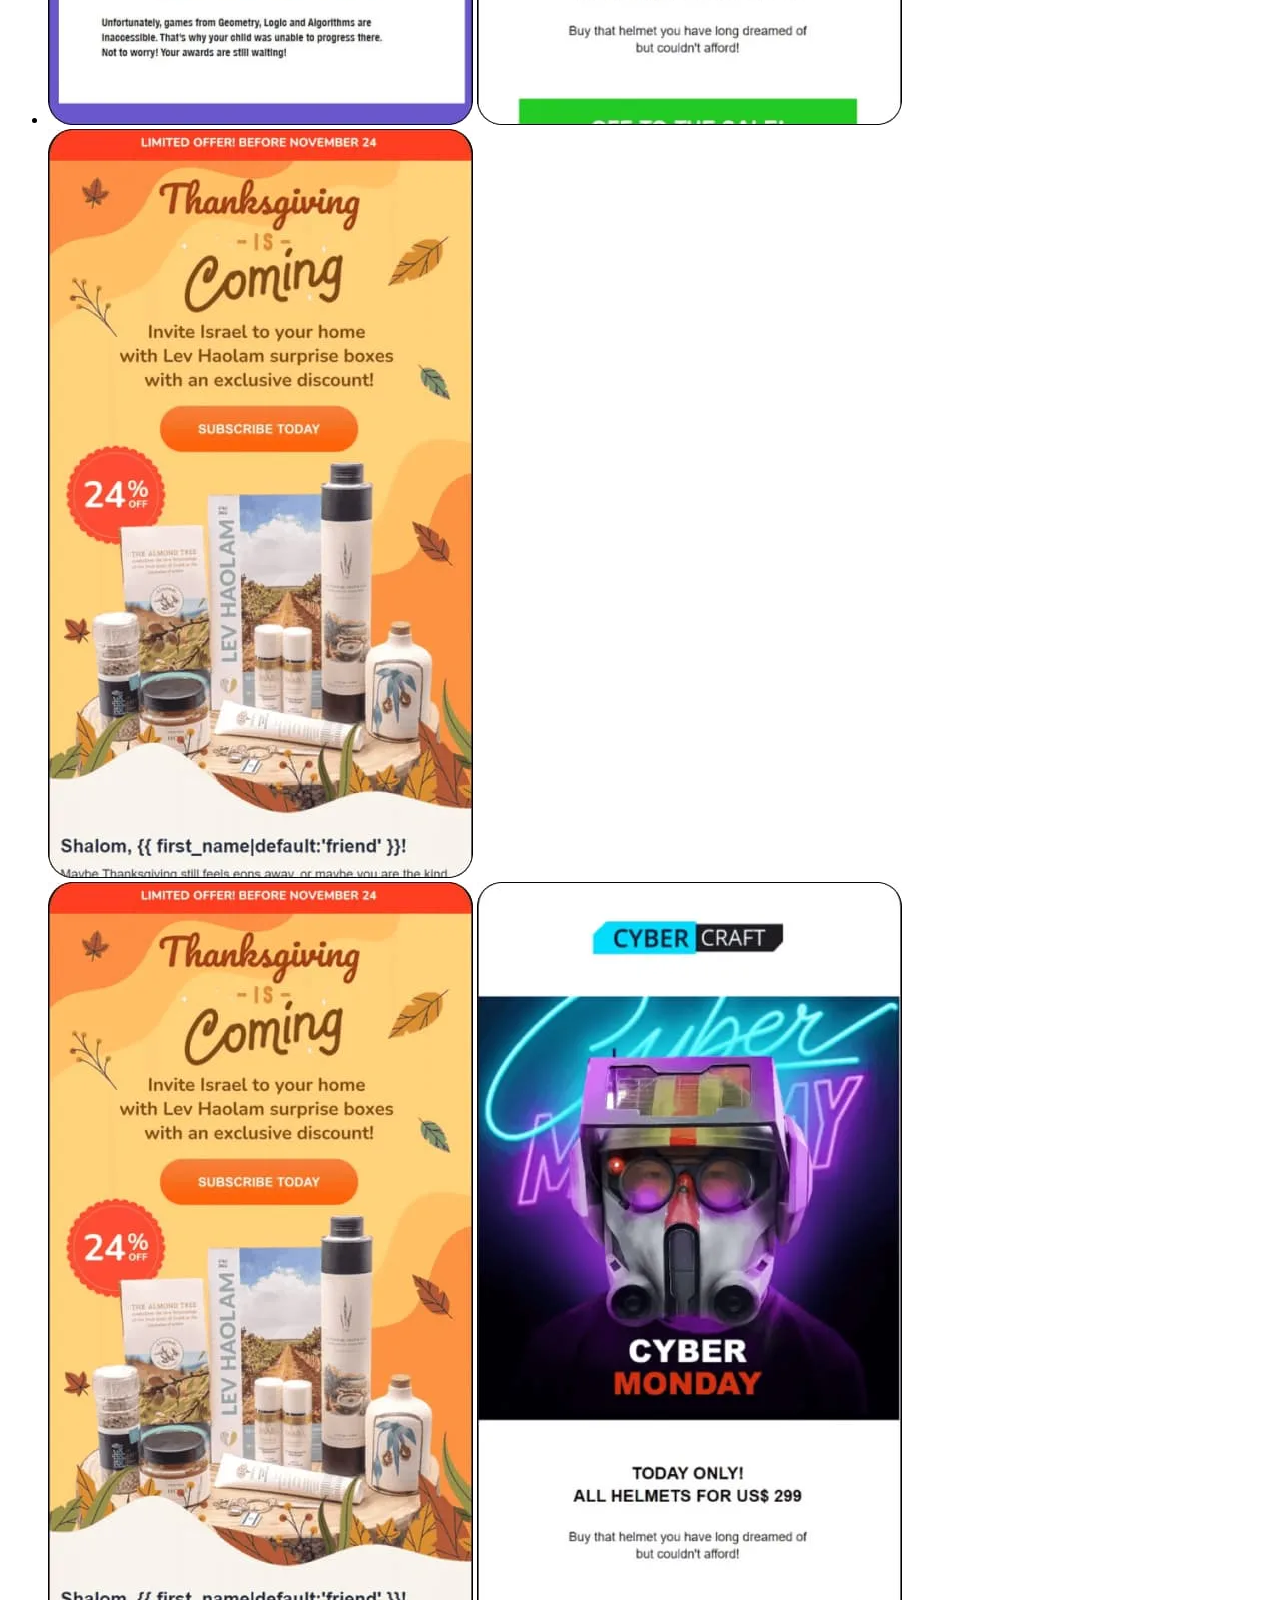
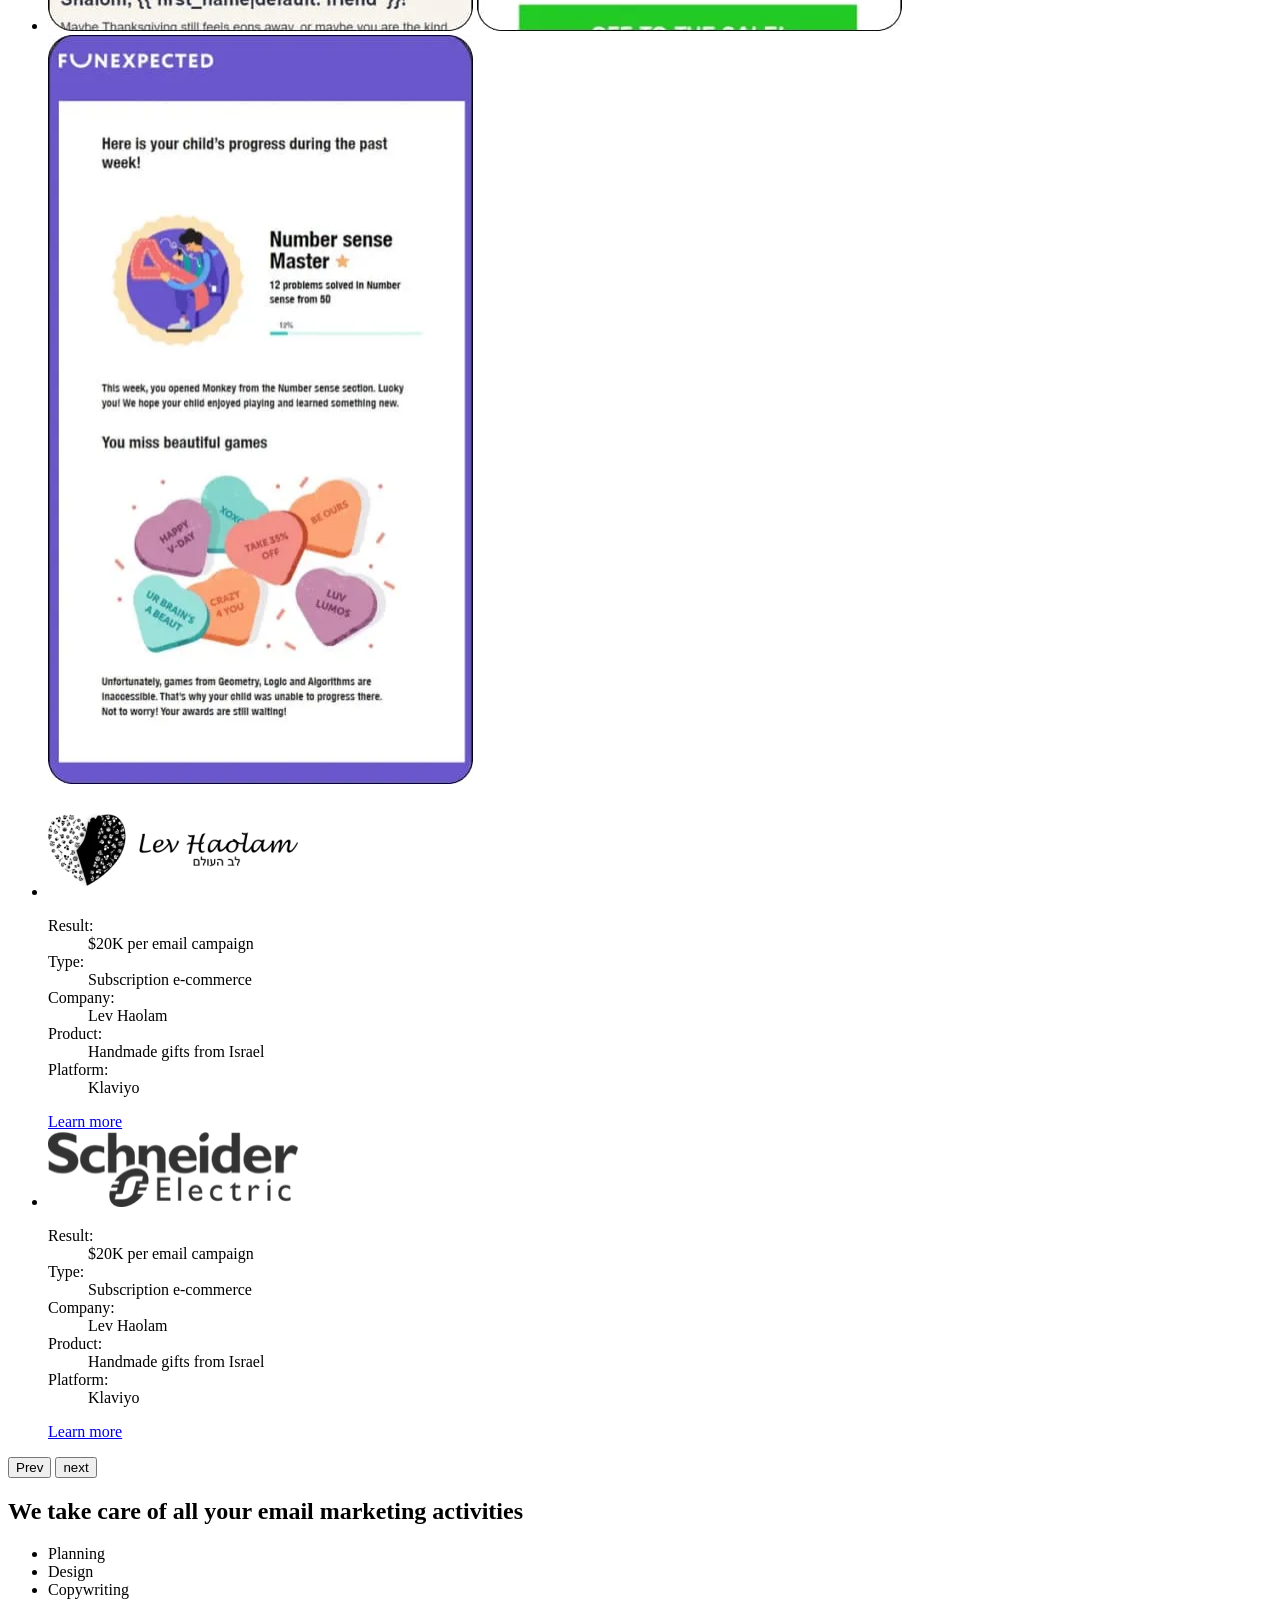
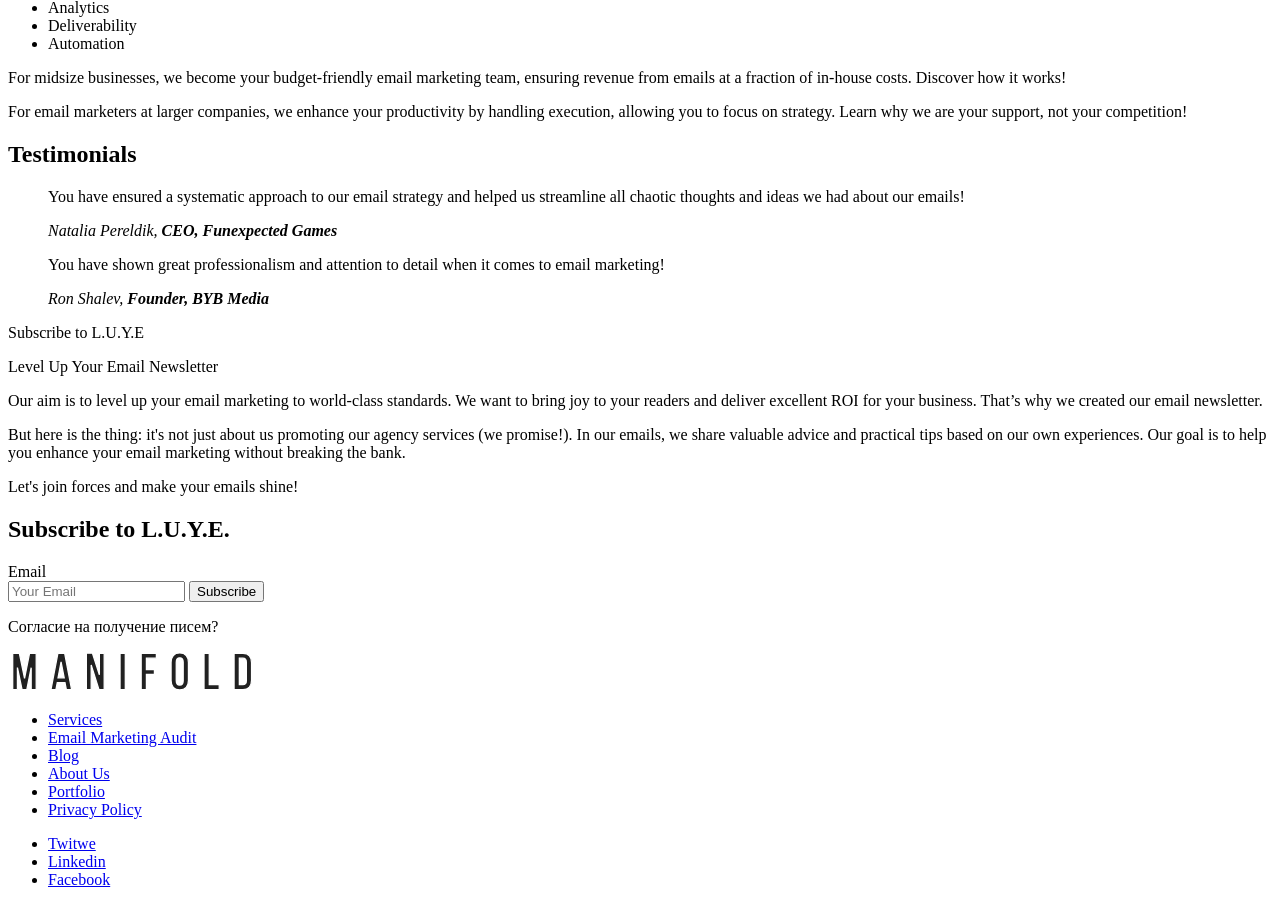
==== commit 3e267e94: "делает графику" ====
--- a/src/index.html
+++ b/src/index.html
@@ -147,7 +147,10 @@
 					</ul>
 					<ul class="slider-two__list slider-two__list-content">
 						<li class="slider-two__item slider-two__item-content slider-two__item--active">
-							<img src="img/clients/clients-1.png" alt="clients-1" width="250" height="93">
+							<picture>
+								<source srcset="img/clients/clients-1.webp" type="image/webp">
+								<img loading="lazy" src="img/clients/clients-1.png" alt="pic-1" width="250" height="93">
+							</picture>
 							<dl class="slider-two__item-content-dl">
 								<dt class="slider-two__item-content-dt">Result:</dt>
 								<dd class="slider-two__item-content-dd">$20K per email campaign</dd>
@@ -167,7 +170,10 @@
 							<a href="#" class="slider-two__button button button--transparent">Learn more</a>
 						</li>
 						<li class="slider-two__item slider-two__item-content">
-							<img src="img/clients/clients-2.png" alt="clients-2" width="250" height="76">
+							<picture>
+								<source srcset="img/clients/clients-2.webp" type="image/webp">
+								<img loading="lazy" src="img/clients/clients-2.png" alt="pic-2" width="250" height="76">
+							</picture>
 							<dl class="slider-two__item-content-dl">
 								<dt class="slider-two__item-content-dt">Result:</dt>
 								<dd class="slider-two__item-content-dd">$20K per email campaign</dd>
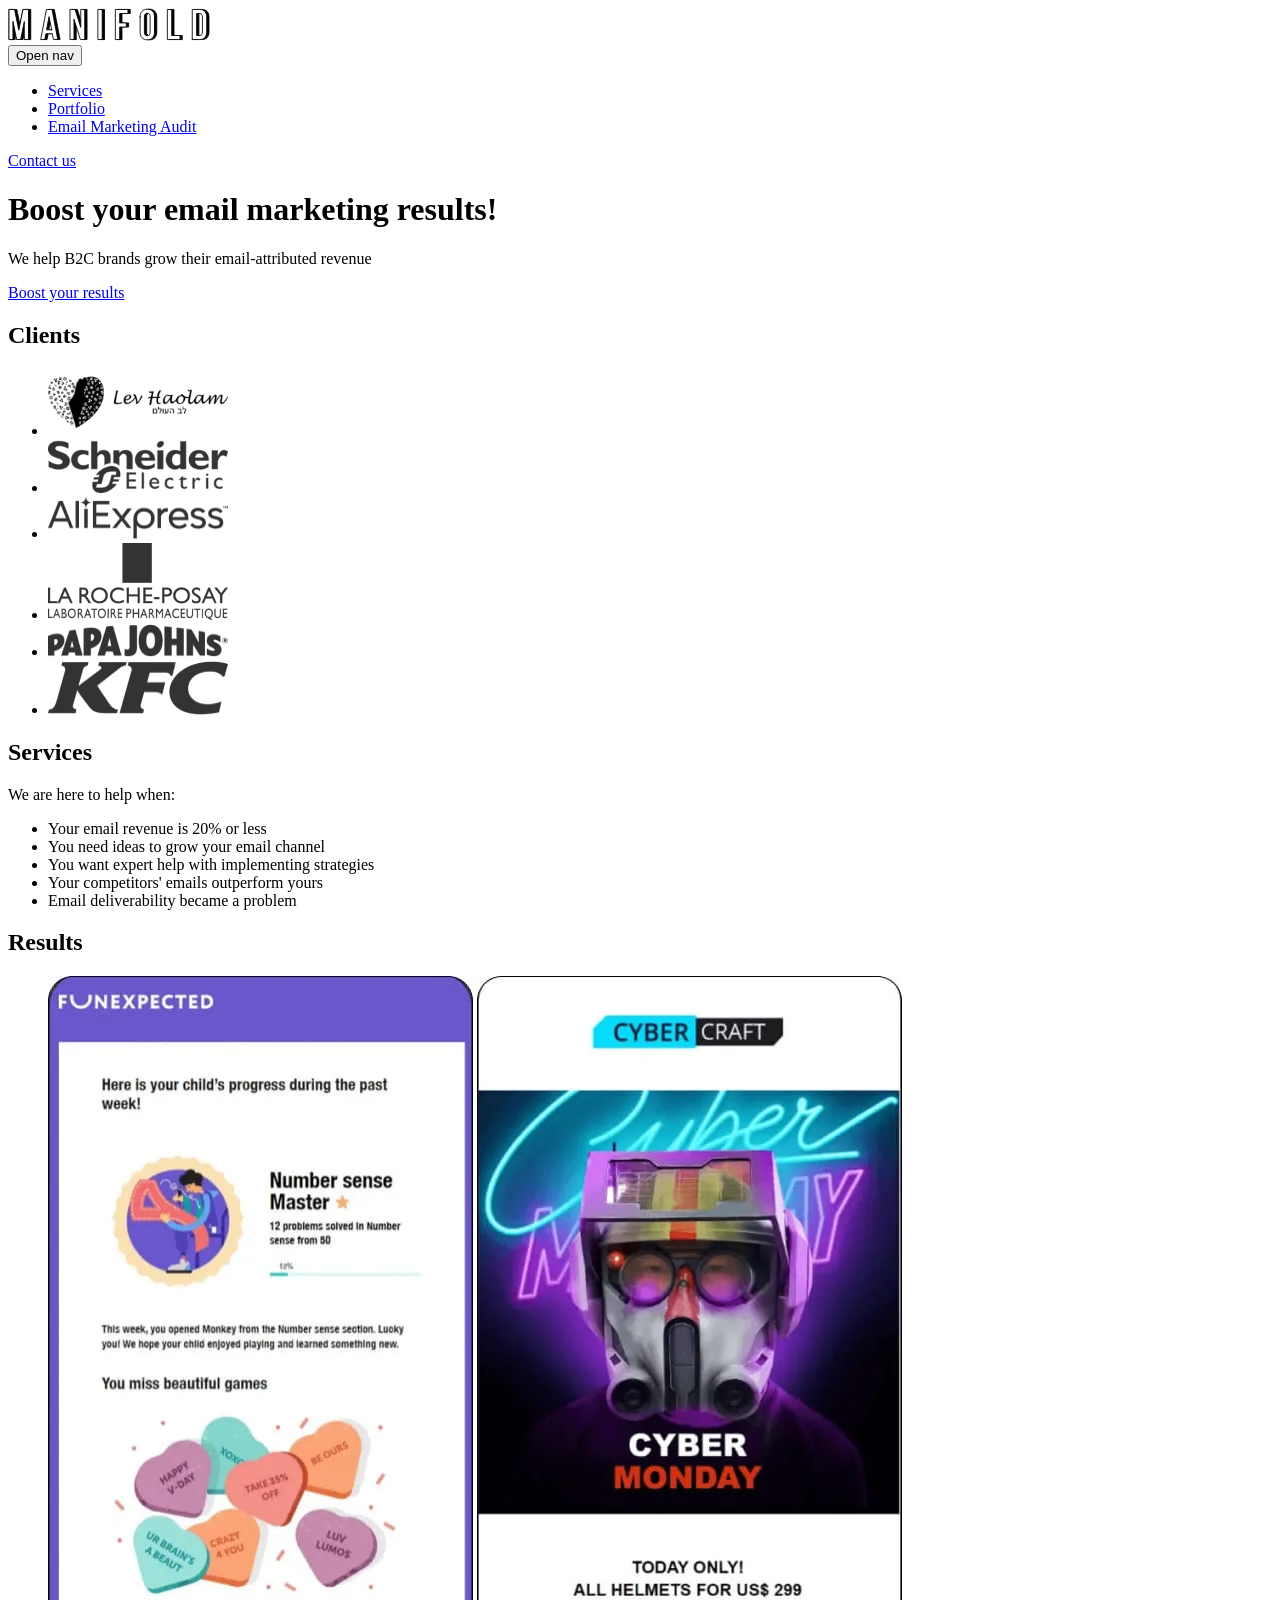
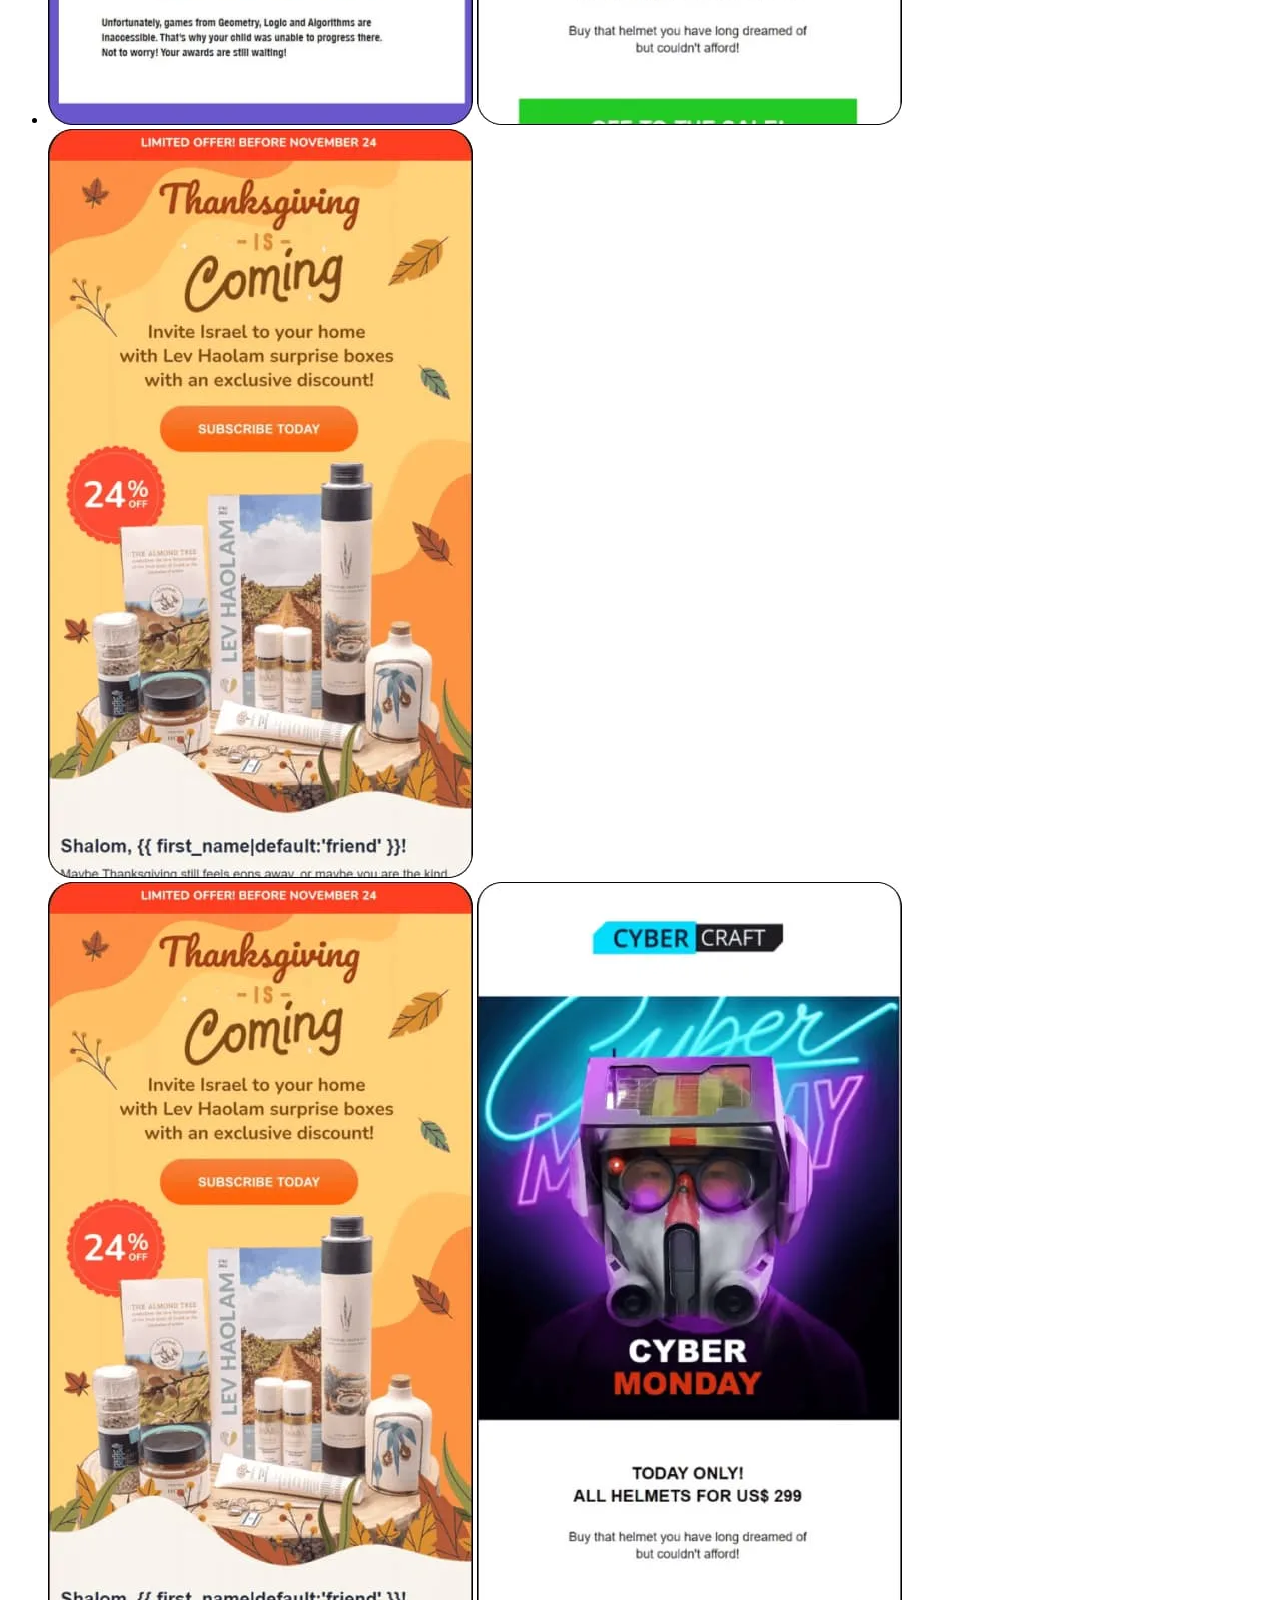
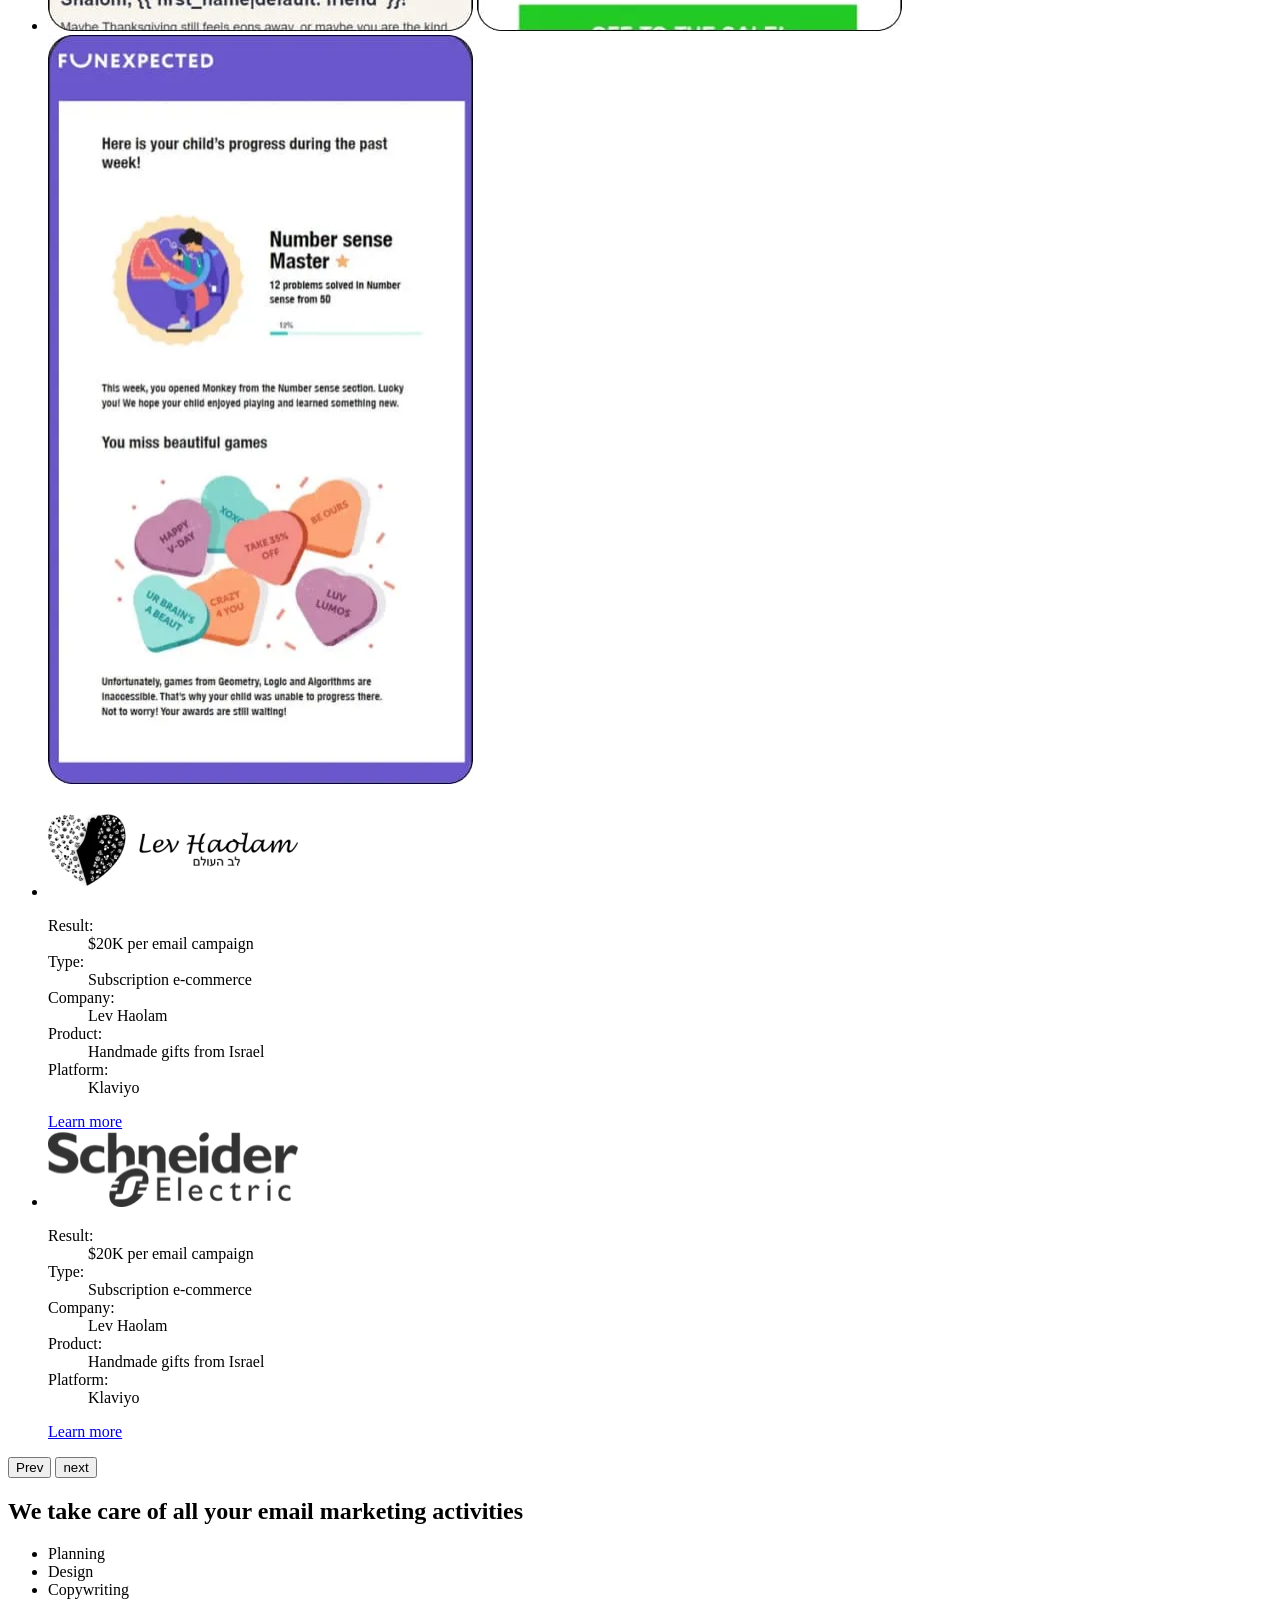
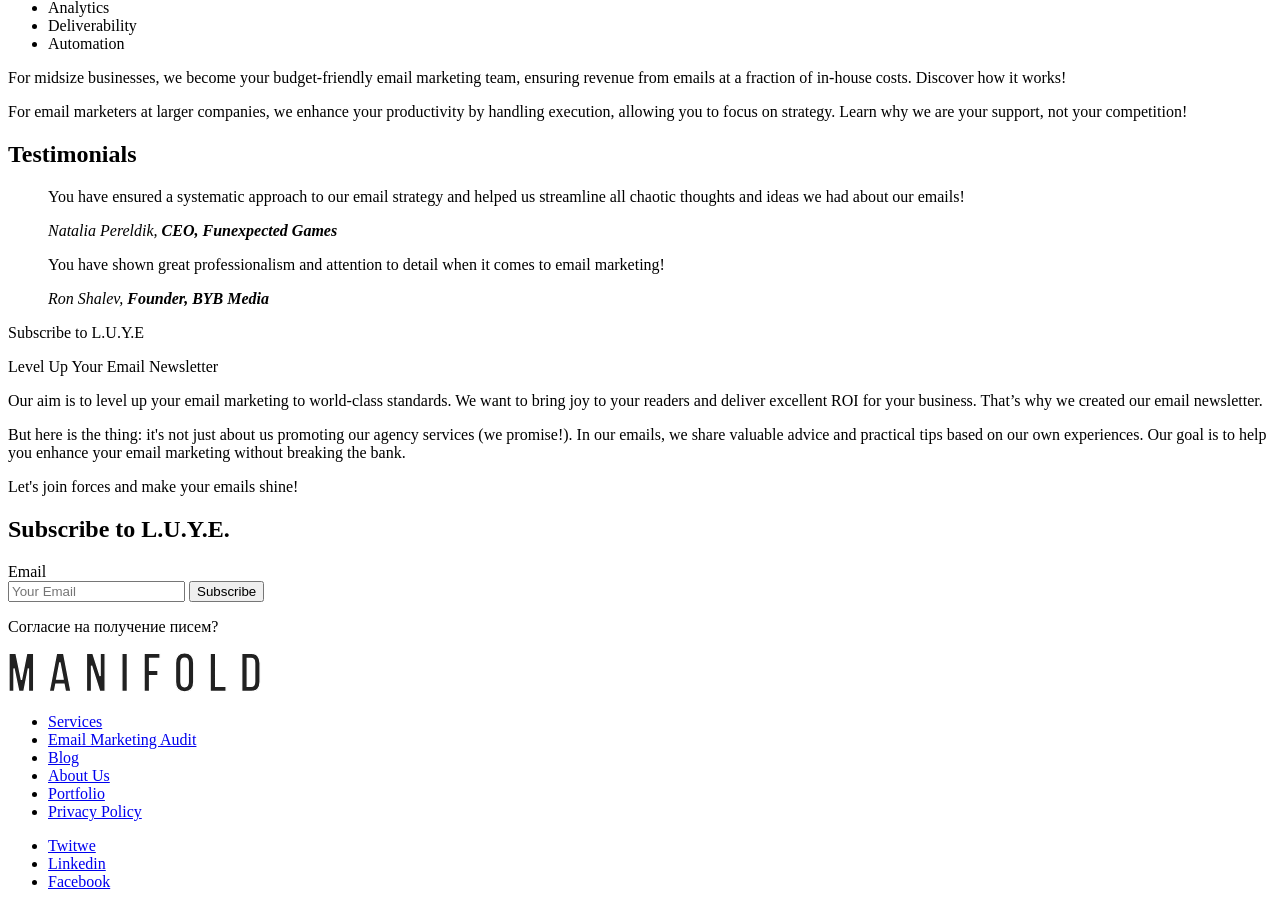
==== commit 7491280c: "делает пиксель перфект" ====
--- a/src/index.html
+++ b/src/index.html
@@ -208,7 +208,7 @@
 
 		<section class="providers section">
 			<div class="providers__container container container--dark">
-				<h2 class="providers__title title">We <span class="primary">take care</span> of all your email marketing activities</h2>
+				<h2 class="providers__title title">We <span class="primary">take care</span> <span class="db">of all your email</span> marketing activities</h2>
 				<ul class="providers__list list">
 					<li>Planning</li>
 					<li>Design</li>
@@ -219,7 +219,7 @@
 				</ul>
 
 				<div class="providers__footer">
-					<p class="providers__footer-text"><span class="primary">For midsize businesses</span>, we become your budget-friendly email marketing team, ensuring revenue from emails at a fraction of in-house costs. Discover how it works!</p>
+					<p class="providers__footer-text"><span class="primary">For midsize businesses</span>, we become your budget-friendly email marketing team, ensuring revenue from emails at a fraction <span class="db">of in-house costs. Discover how it works!</span></p>
 					<p class="providers__footer-text"><span class="primary">For email marketers at larger companies</span>, we enhance your productivity by handling execution, allowing you to focus on strategy. Learn why we are your support, not your competition!</p>
 				</div>
 			</div>
@@ -248,8 +248,8 @@
 				<p class="subscription__title title">Subscribe to <span class="primary">L.U.Y.E</span></p>
 				<p class="subscription__subtitle">Level Up Your Email Newsletter</p>
 				<div class="subscription__content">
-					<p>Our aim is to level up your email marketing to world-class standards. We want to bring joy to your readers and deliver excellent ROI for your business. That’s why we created our email newsletter.</p>
-					<p>But here is the thing: it's not just about us promoting our agency services (we promise!). In our emails, we share valuable advice and practical tips based on our own experiences. Our goal is to help you enhance your email marketing without breaking the bank.</p>
+					<p>Our aim is to level up your email marketing to world-class standards. We want to&nbsp;bring joy to your readers and deliver excellent ROI for your business. That’s&nbsp;why&nbsp;we created our email newsletter.</p>
+					<p>But here is the thing: it's not just about us promoting our agency services (we&nbsp;promise!). In our emails, we share valuable advice and practical tips based on&nbsp;our own experiences. Our goal is to help you enhance your email marketing without breaking the bank.</p>
 					<p class="subscription__primary primary">Let's join forces and make your emails shine!</p>
 					<form action="#" class="subscription__form form">
 						<h2 class="form__title">Subscribe to L.U.Y.E.</h2>
@@ -270,7 +270,7 @@
 	<footer class="footer">
 		<div class="footer__container container">
 			<a href="index.html" class="footer__logo logo">
-				<img src="./img/logo-footer.svg" alt="Manifold" width="251" height="39">
+				<img src="./img/logo-footer.svg" alt="Manifold" width="256" height="41">
 			</a>
 			<ul class="footer__nav">
 				<li><a href="#" class="footer__link">Services</a></li>
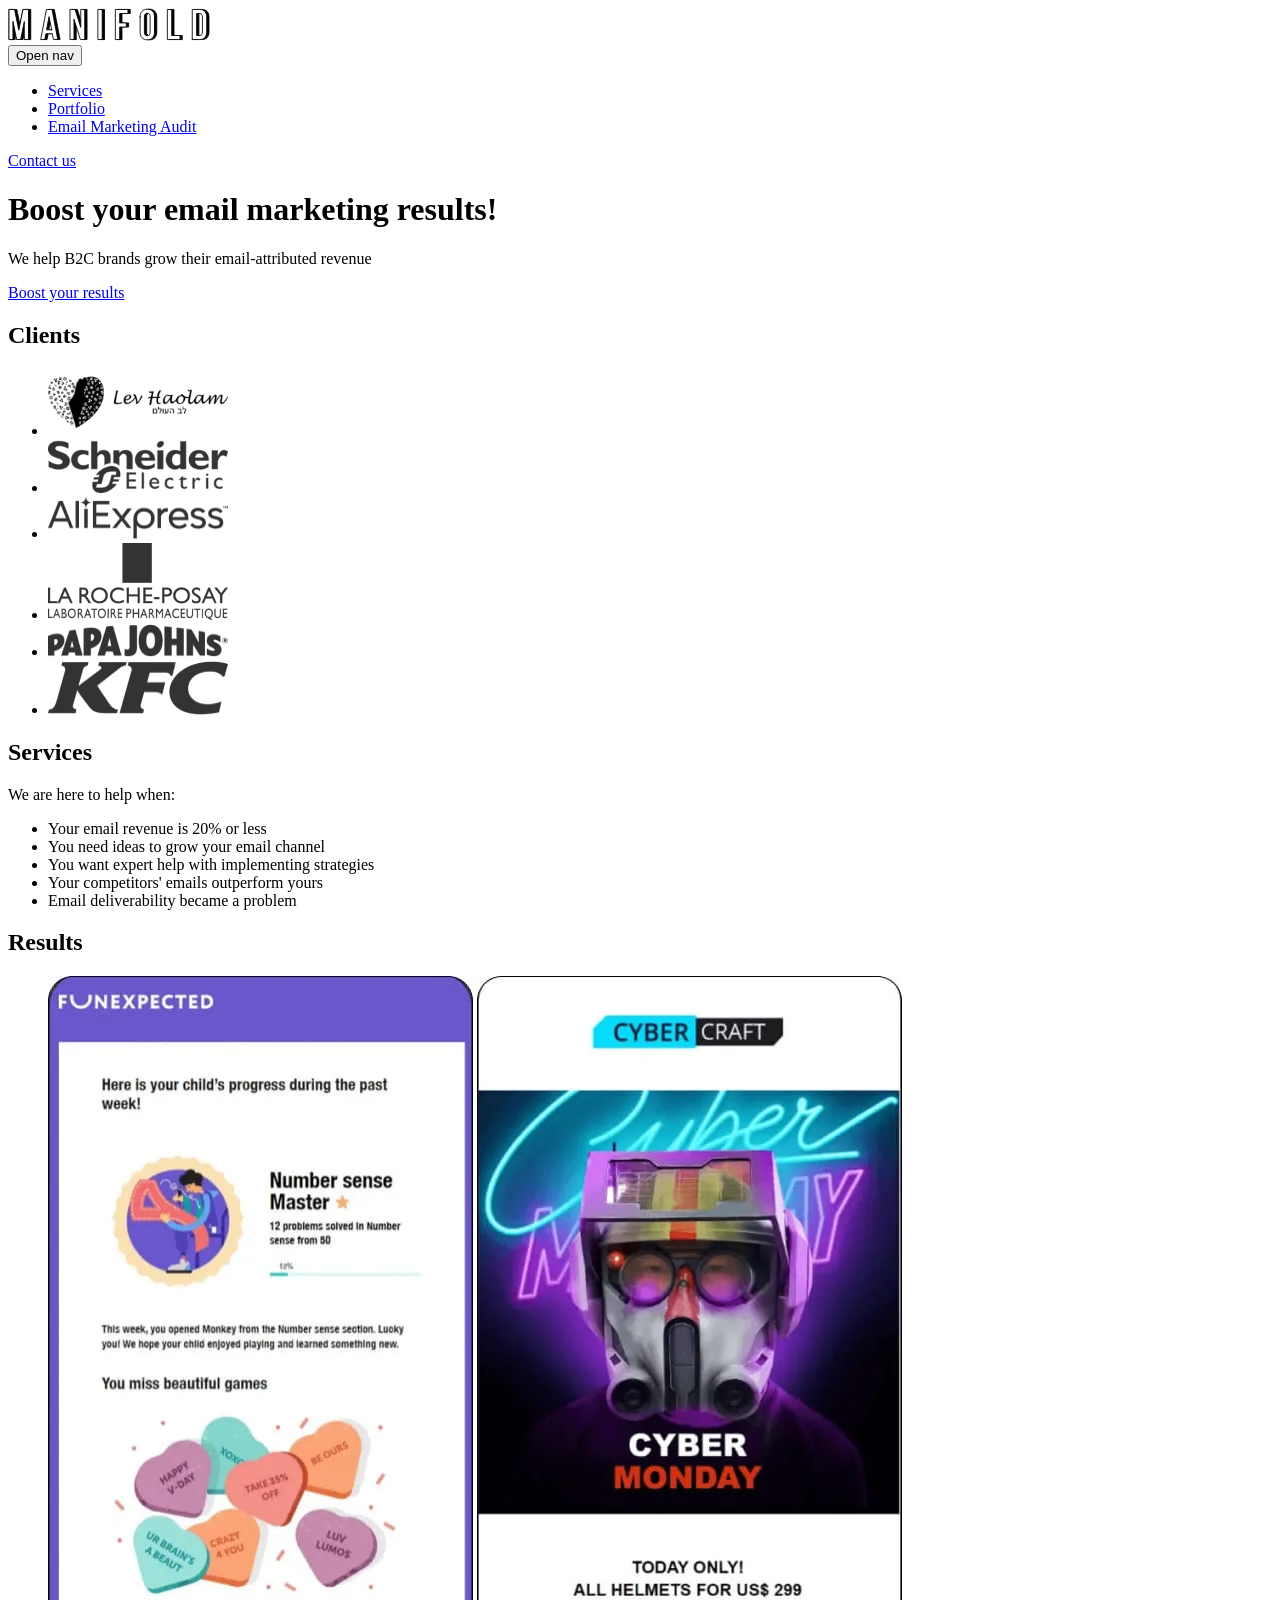
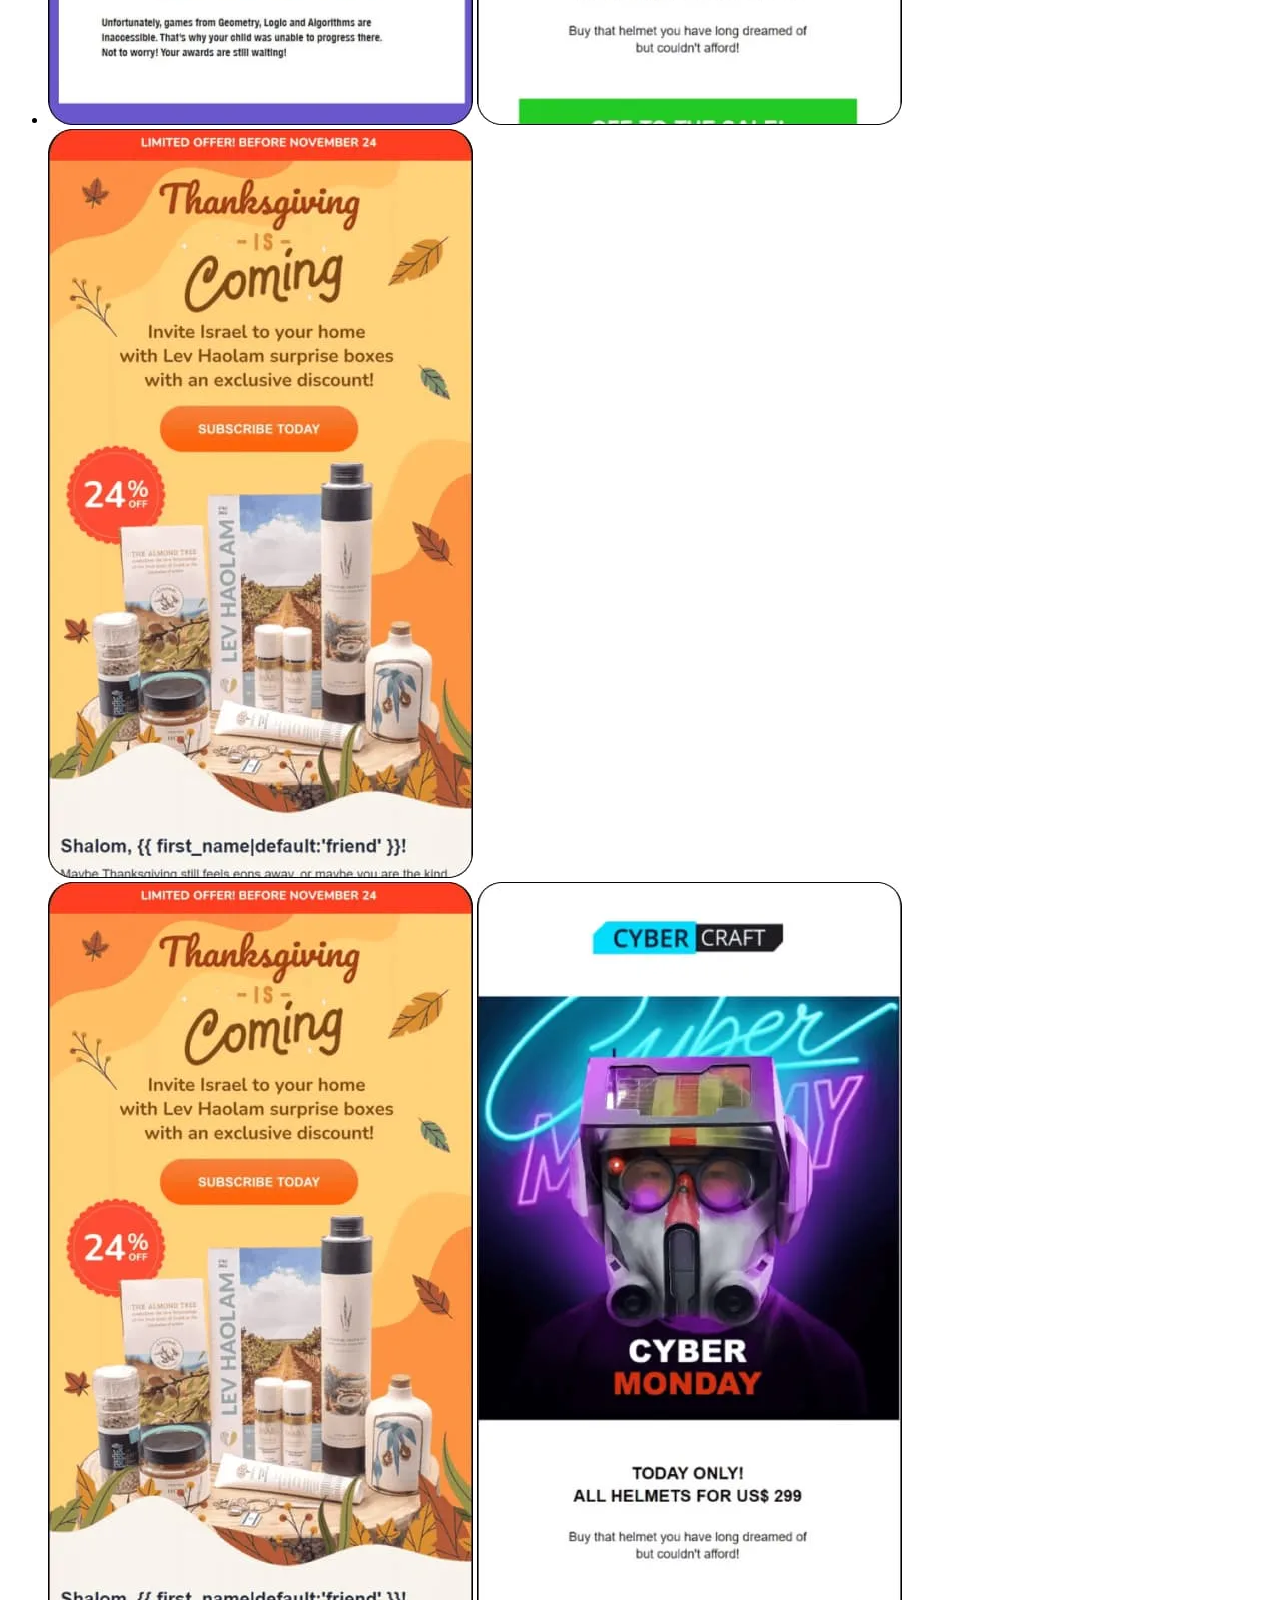
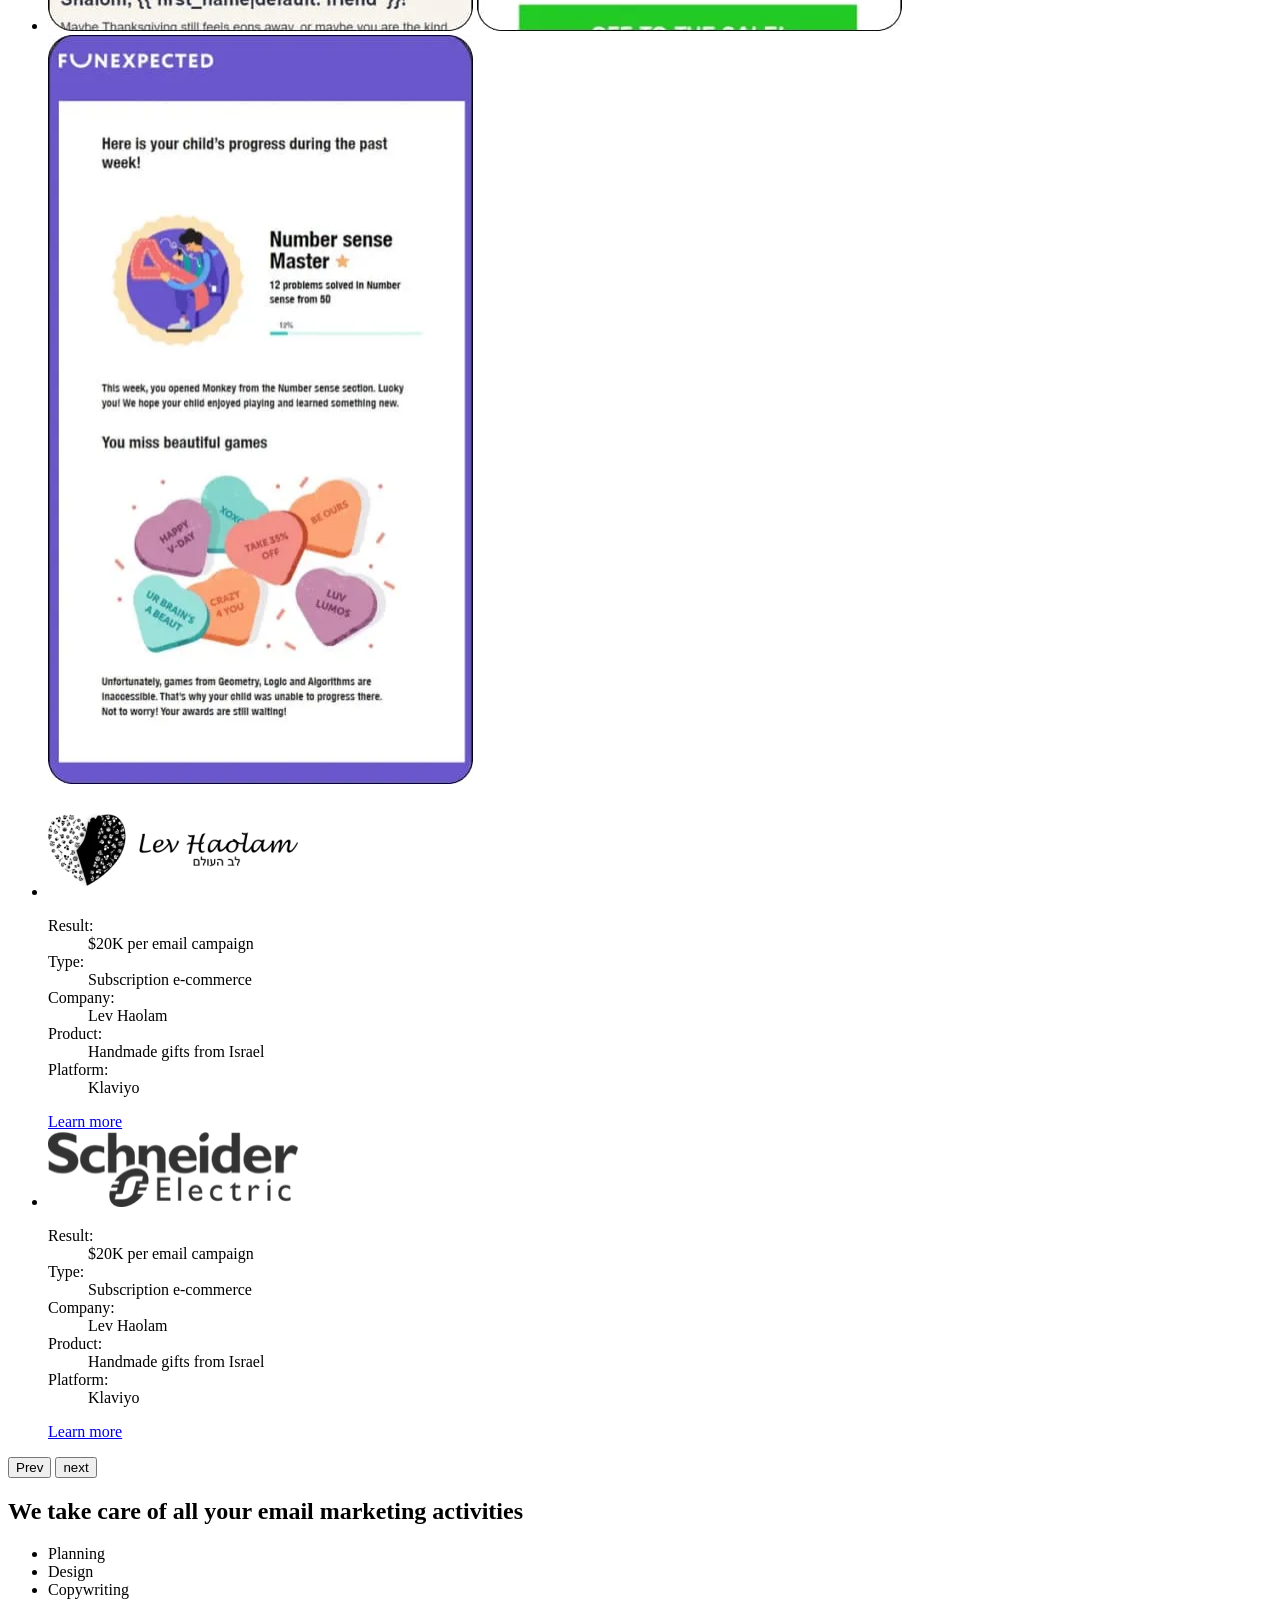
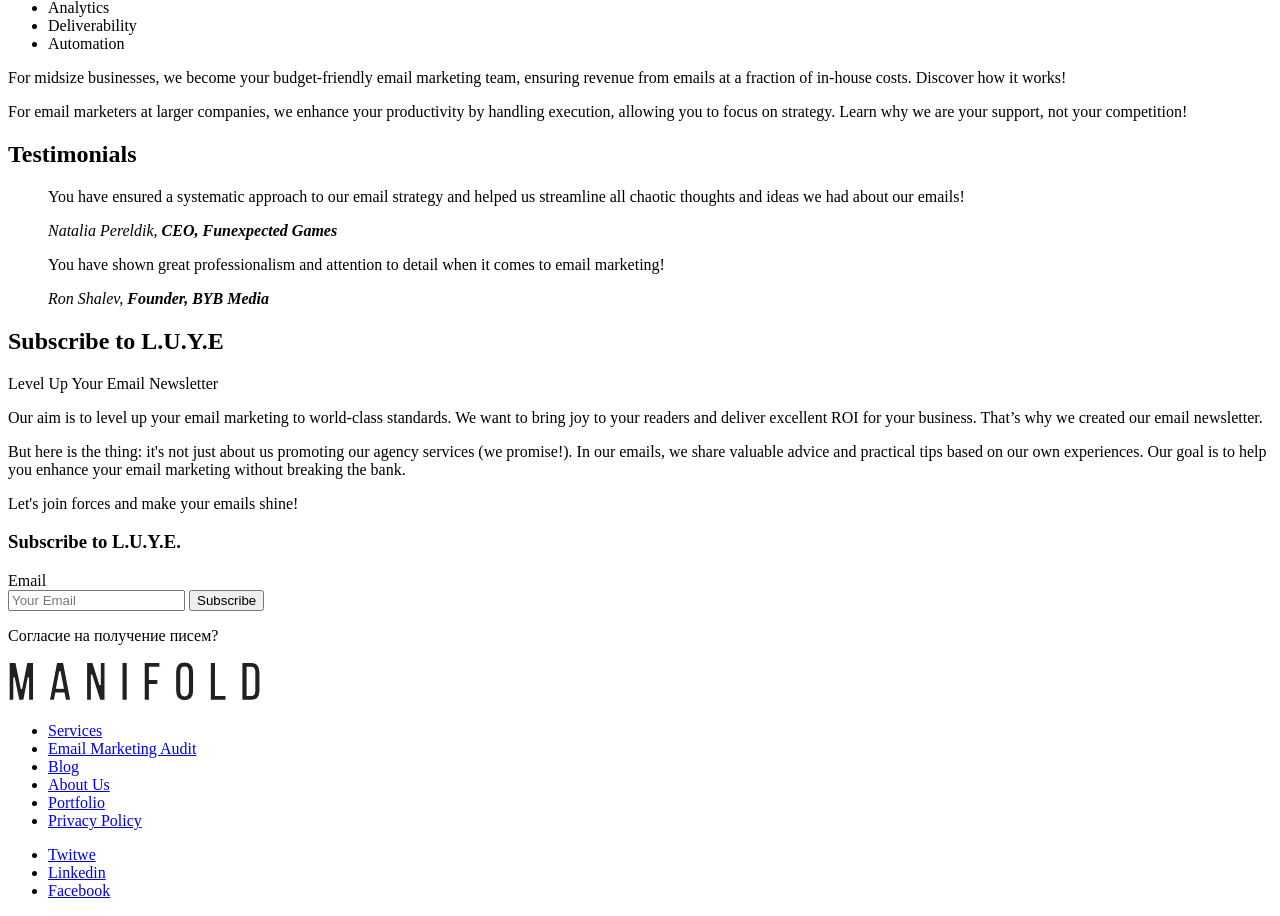
==== commit 162e13b8: "1" ====
--- a/src/index.html
+++ b/src/index.html
@@ -55,40 +55,52 @@
 				<h2 class="visually-hidden">Clients</h2>
 				<ul class="clients__list">
 					<li class="clients__item">
-						<picture>
-							<source srcset="img/clients/clients-1.webp" type="image/webp">
-							<img loading="lazy" src="img/clients/clients-1.png" alt="clients-1" width="180" height="67">
-						</picture>
-					</li>
-					<li class="clients__item">
-						<picture>
-							<source srcset="img/clients/clients-2.webp" type="image/webp">
-							<img loading="lazy" src="img/clients/clients-2.png" alt="clients-2" width="180" height="53">
-						</picture>
-					</li>
-					<li class="clients__item">
-						<picture>
-							<source srcset="img/clients/clients-3.webp" type="image/webp">
-							<img loading="lazy" src="img/clients/clients-3.png" alt="clients-3" width="180" height="42">
-						</picture>
-					</li>
-					<li class="clients__item">
-						<picture>
-							<source srcset="img/clients/clients-4.webp" type="image/webp">
-							<img loading="lazy" src="img/clients/clients-4.png" alt="clients-4" width="180" height="77">
-						</picture>
-					</li>
-					<li class="clients__item">
-						<picture>
-							<source srcset="img/clients/clients-5.webp" type="image/webp">
-							<img loading="lazy" src="img/clients/clients-5.png" alt="clients-5" width="180" height="33">
-						</picture>
-					</li>
-					<li class="clients__item">
-						<picture>
-							<source srcset="img/clients/clients-6.webp" type="image/webp">
-							<img loading="lazy" src="img/clients/clients-6.png" alt="clients-6" width="180" height="54">
-						</picture>
+						<a href="#" class="clients__link">
+							<picture>
+								<source srcset="img/clients/clients-1.webp" type="image/webp">
+								<img loading="lazy" src="img/clients/clients-1.png" alt="clients-1" width="180" height="67">
+							</picture>
+						</a>
+					</li>
+					<li class="clients__item">
+						<a href="#" class="clients__link">
+							<picture>
+								<source srcset="img/clients/clients-2.webp" type="image/webp">
+								<img loading="lazy" src="img/clients/clients-2.png" alt="clients-2" width="180" height="53">
+							</picture>
+						</a>
+					</li>
+					<li class="clients__item">
+						<a href="#" class="clients__link">
+							<picture>
+								<source srcset="img/clients/clients-3.webp" type="image/webp">
+								<img loading="lazy" src="img/clients/clients-3.png" alt="clients-3" width="180" height="42">
+							</picture>
+						</a>
+					</li>
+					<li class="clients__item">
+						<a href="#" class="clients__link">
+							<picture>
+								<source srcset="img/clients/clients-4.webp" type="image/webp">
+								<img loading="lazy" src="img/clients/clients-4.png" alt="clients-4" width="180" height="77">
+							</picture>
+						</a>
+					</li>
+					<li class="clients__item">
+						<a href="#" class="clients__link">
+							<picture>
+								<source srcset="img/clients/clients-5.webp" type="image/webp">
+								<img loading="lazy" src="img/clients/clients-5.png" alt="clients-5" width="180" height="33">
+							</picture>
+						</a>
+					</li>
+					<li class="clients__item">
+						<a href="#" class="clients__link">
+							<picture>
+								<source srcset="img/clients/clients-6.webp" type="image/webp">
+								<img loading="lazy" src="img/clients/clients-6.png" alt="clients-6" width="180" height="54">
+							</picture>
+						</a>
 					</li>
 				</ul>
 			</div>
@@ -147,10 +159,12 @@
 					</ul>
 					<ul class="slider-two__list slider-two__list-content">
 						<li class="slider-two__item slider-two__item-content slider-two__item--active">
-							<picture>
-								<source srcset="img/clients/clients-1.webp" type="image/webp">
-								<img loading="lazy" src="img/clients/clients-1.png" alt="pic-1" width="250" height="93">
-							</picture>
+							<a href="#" class="slider-two__link">
+								<picture>
+									<source srcset="img/clients/clients-1.webp" type="image/webp">
+									<img loading="lazy" src="img/clients/clients-1.png" alt="pic-1" width="250" height="93">
+								</picture>
+							</a>
 							<dl class="slider-two__item-content-dl">
 								<dt class="slider-two__item-content-dt">Result:</dt>
 								<dd class="slider-two__item-content-dd">$20K per email campaign</dd>
@@ -170,10 +184,12 @@
 							<a href="#" class="slider-two__button button button--transparent">Learn more</a>
 						</li>
 						<li class="slider-two__item slider-two__item-content">
-							<picture>
-								<source srcset="img/clients/clients-2.webp" type="image/webp">
-								<img loading="lazy" src="img/clients/clients-2.png" alt="pic-2" width="250" height="76">
-							</picture>
+							<a href="#" class="slider-two__link">
+								<picture>
+									<source srcset="img/clients/clients-2.webp" type="image/webp">
+									<img loading="lazy" src="img/clients/clients-2.png" alt="pic-2" width="250" height="76">
+								</picture>
+							</a>
 							<dl class="slider-two__item-content-dl">
 								<dt class="slider-two__item-content-dt">Result:</dt>
 								<dd class="slider-two__item-content-dd">$20K per email campaign</dd>
@@ -245,14 +261,14 @@
 
 		<section class="subscription section">
 			<div class="subscription__container container container--dark">
-				<p class="subscription__title title">Subscribe to <span class="primary">L.U.Y.E</span></p>
+				<h2 class="subscription__title title">Subscribe to <span class="primary">L.U.Y.E</span></h2>
 				<p class="subscription__subtitle">Level Up Your Email Newsletter</p>
 				<div class="subscription__content">
 					<p>Our aim is to level up your email marketing to world-class standards. We want to&nbsp;bring joy to your readers and deliver excellent ROI for your business. That’s&nbsp;why&nbsp;we created our email newsletter.</p>
 					<p>But here is the thing: it's not just about us promoting our agency services (we&nbsp;promise!). In our emails, we share valuable advice and practical tips based on&nbsp;our own experiences. Our goal is to help you enhance your email marketing without breaking the bank.</p>
 					<p class="subscription__primary primary">Let's join forces and make your emails shine!</p>
 					<form action="#" class="subscription__form form">
-						<h2 class="form__title">Subscribe to L.U.Y.E.</h2>
+						<h3 class="form__title">Subscribe to L.U.Y.E.</h3>
 						<label for="email" class="visually-hidden">Email</label>
 						<div class="form__inner">
 							<input type="email" name="email" id="email" class="form__input" placeholder="Your Email" autocomplete="off">
